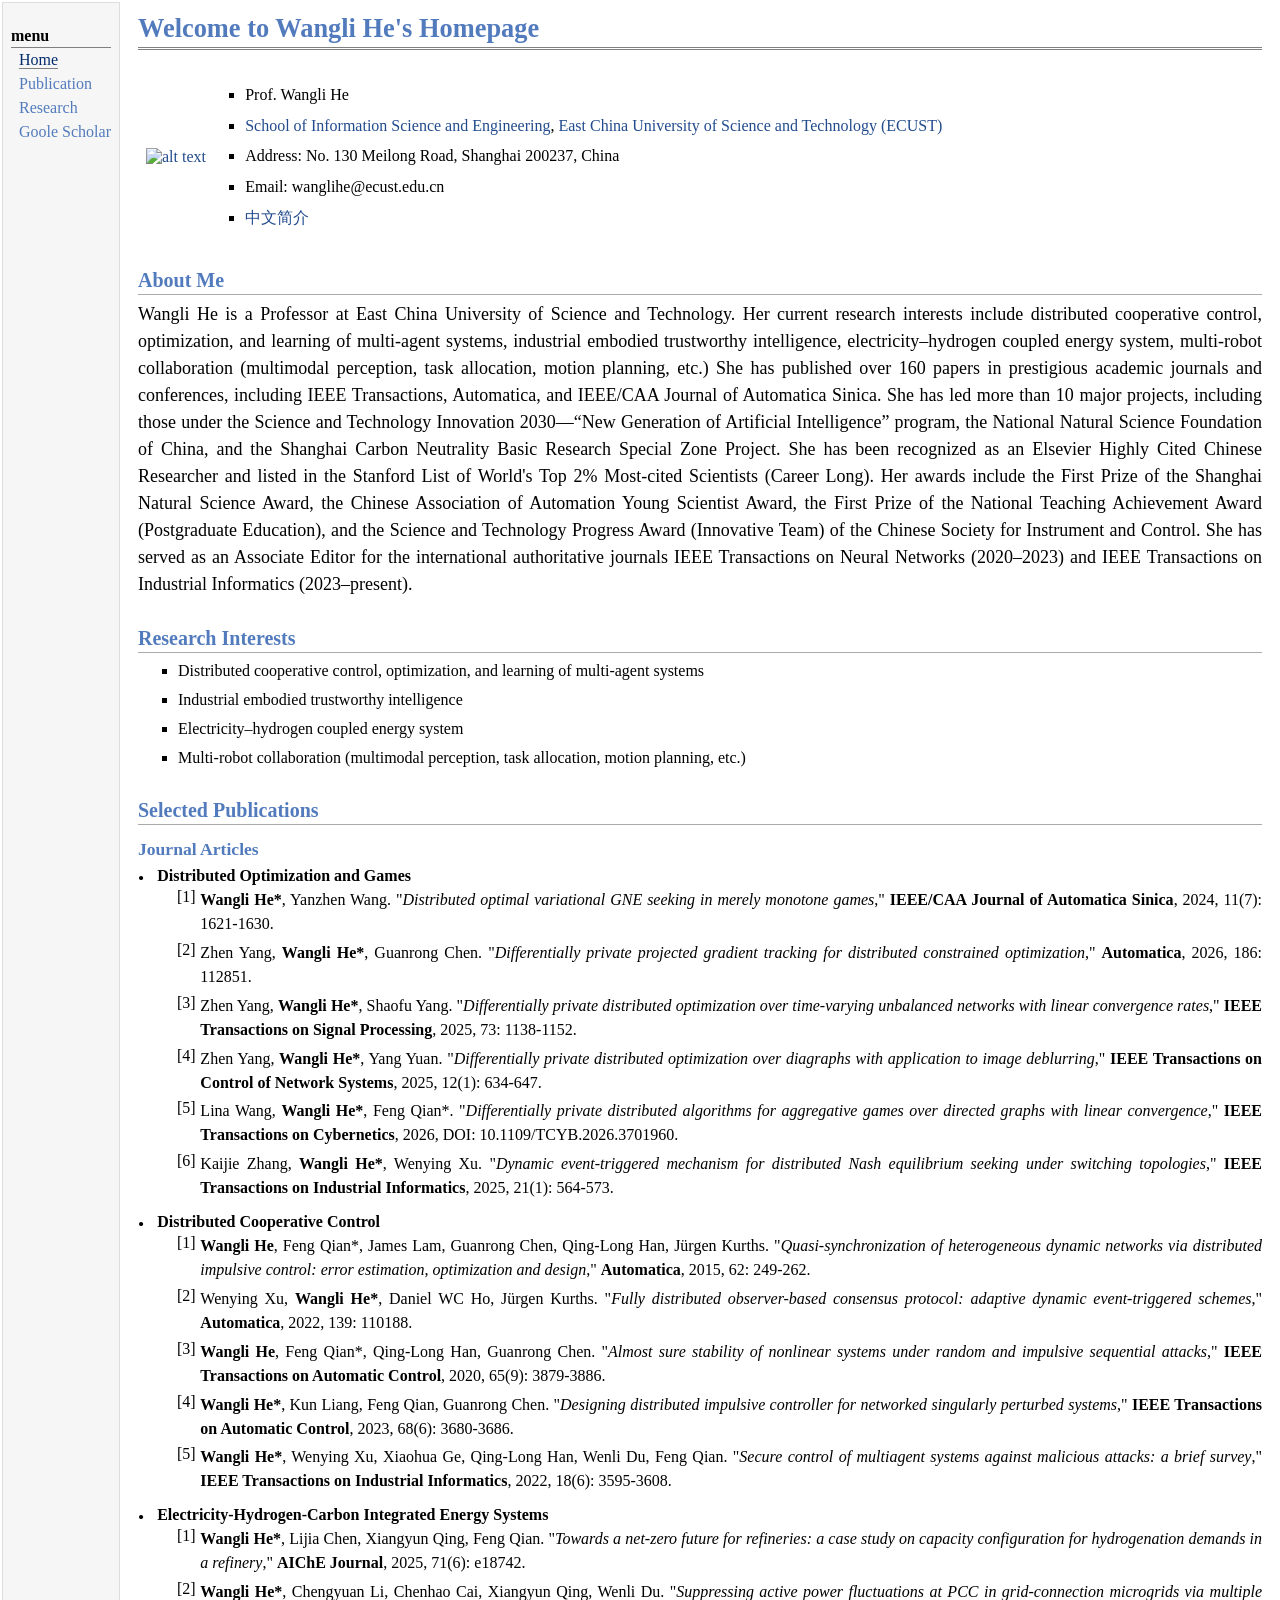
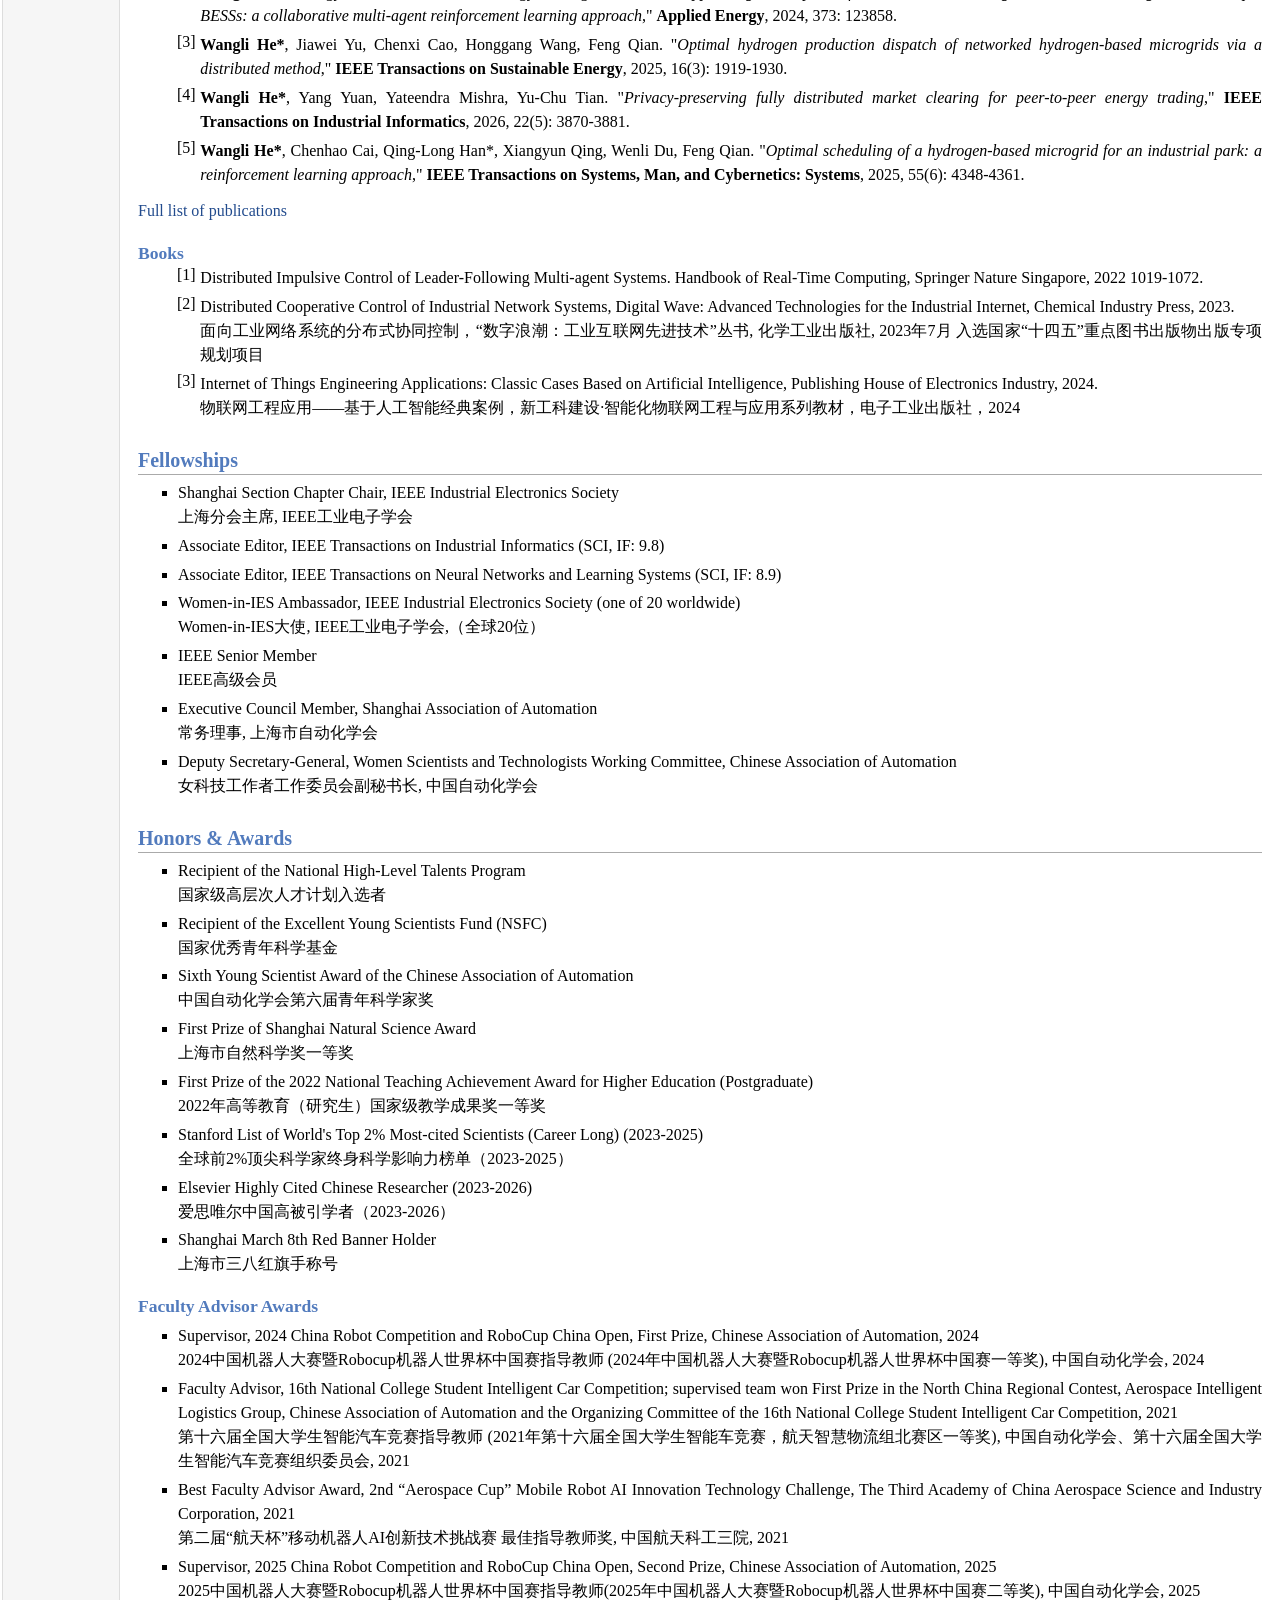
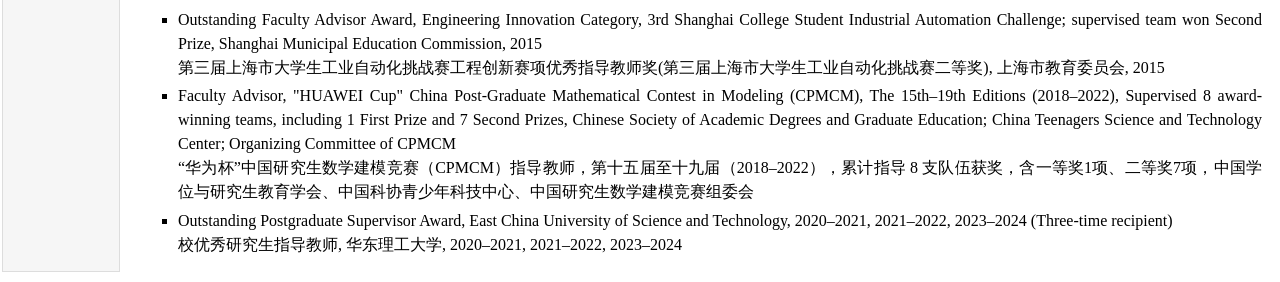
==== index.html @ 3a031b2a "针对格式排版修改" ====
<!DOCTYPE html PUBLIC "-//W3C//DTD XHTML 1.1//EN"
  "http://www.w3.org/TR/xhtml11/DTD/xhtml11.dtd">
<html xmlns="http://www.w3.org/1999/xhtml" xml:lang="en">
<head>
<meta name="generator" content="jemdoc, see http://jemdoc.jaboc.net/" />
<meta http-equiv="Content-Type" content="text/html;charset=utf-8" />
<link rel="stylesheet" href="jemdoc.css" type="text/css" />
<title>Wangli He </title>
<style>
/* 照片右侧信息列表，带方形bullet，与Research Interests一致 */
.profile-list {
  list-style: square;
  padding-left: 1.2em;
  margin: 0.5em 0;
}
.profile-list > li {
  margin-bottom: 0.5em;
  line-height: 1.4;
}

/* h4子标题作为li模块，与h3对齐，带bullet dot */
.pub-section {
  list-style: none;
  padding-left: 0;
  margin-left: 0;
}
.pub-section > li {
  margin-bottom: 10px;
  padding-left: 1.2em;
  position: relative;
}
.pub-section > li::before {
  content: "\2022";  /* bullet • */
  position: absolute;
  left: 0;
  top: 0.15em;
  font-size: 1.1em;
  line-height: 1;
}
.pub-section > li > h4 {
  margin: 0 0 0.5em 0;
  padding: 0;
  display: block;
}

/* 文献序号 [1] 格式（统一用于Journal和Books） */
.ref-list,
.ref-list-books {
  list-style: none;
  padding-left: 2.5em;
}
.ref-list {
  counter-reset: ref-counter;
}
.ref-list-books {
  counter-reset: ref-counter-books;
}
.ref-list > li,
.ref-list-books > li {
  position: relative;
  padding-left: 0.2em;
}
.ref-list > li {
  counter-increment: ref-counter;
}
.ref-list-books > li {
  counter-increment: ref-counter-books;
}
.ref-list > li::before,
.ref-list-books > li::before {
  content: "[" counter(ref-counter) "]";
  position: absolute;
  left: -2.5em;
  width: 2.4em;
  text-align: right;
  font-weight: normal;
}
/* Books的counter单独设置 */
.ref-list-books > li::before {
  content: "[" counter(ref-counter-books) "]";
}
/* Books外层li去掉bullet dot */
.pub-section > li.no-dot::before {
  content: none;
}

/* Home page body text only; shared styles on other pages remain unchanged. */
#layout-content p {
  line-height: 1.5;
}

.about-me {
  font-size: calc(1em + 2px);
}


</style>
</head>
<body>
<table summary="Table for page layout." id="tlayout">
<tr valign="top">
<td id="layout-menu">
<div class="menu-category">menu</div>
<div class="menu-item"><a href="index.html" class="current">Home</a></div>
<div class="menu-item"><a href="publication.html">Publication</a></div>
<div class="menu-item"><a href="research.html">Research</a></div>
<div class="menu-item"><a href="https://scholar.google.com/citations?user=eiy6yCgAAAAJ&hl=zh-CN">Goole Scholar</a></div>

</td>
<td id="layout-content">
<div id="toptitle">
<h1>Welcome to Wangli He's Homepage </h1>
</div>
<table class="imgtable"><tr><td>
<a ><img src="He.jpg" alt="alt text" width="118px" height="170px" /></a>&nbsp;</td>

<td align="left"><ul class="profile-list">
<li>Prof. Wangli He</li>
<li><a href="https://cise.ecust.edu.cn/">School of Information Science and Engineering</a>, <a href="https://www.ecust.edu.cn/main.htm">East China University of Science and Technology (ECUST)</a></li>
<li>Address: No. 130 Meilong Road, Shanghai 200237, China</li>
<li>Email: wanglihe@ecust.edu.cn</li>
<li><p><a href="https://cise.ecust.edu.cn/2021/0315/c12977a123858/page.htm">中文简介</a></p>
</li>

</ul>
</td></tr></table>



<h2>About Me</h2>
<p class="about-me">Wangli He is a Professor at East China University of Science and Technology. Her current research interests include distributed cooperative control, optimization, and learning of multi-agent systems, industrial embodied trustworthy intelligence, electricity–hydrogen coupled energy system, multi-robot collaboration (multimodal perception, task allocation, motion planning, etc.) She has published over 160 papers in prestigious academic journals and conferences, including IEEE Transactions, Automatica, and IEEE/CAA Journal of Automatica Sinica. She has led more than 10 major projects, including those under the Science and Technology Innovation 2030—“New Generation of Artificial Intelligence” program, the National Natural Science Foundation of China, and the Shanghai Carbon Neutrality Basic Research Special Zone Project. She has been recognized as an Elsevier Highly Cited Chinese Researcher and listed in the Stanford List of World's Top 2% Most-cited Scientists (Career Long). Her awards include the First Prize of the Shanghai Natural Science Award, the Chinese Association of Automation Young Scientist Award, the First Prize of the National Teaching Achievement Award (Postgraduate Education), and the Science and Technology Progress Award (Innovative Team) of the Chinese Society for Instrument and Control. She has served as an Associate Editor for the international authoritative journals IEEE Transactions on Neural Networks (2020–2023) and IEEE Transactions on Industrial Informatics (2023–present).</p>



<h2>Research Interests</h2>
<ul>

<li><p>Distributed cooperative control, optimization, and learning of multi-agent systems</p>
</li>

<li><p>Industrial embodied trustworthy intelligence</p>
</li>

<li><p>Electricity–hydrogen coupled energy system</p>
</li>

<li><p>Multi-robot collaboration (multimodal perception, task allocation, motion planning, etc.)</p>
</li>



</ul>


<h2>Selected Publications</h2>

<h3>Journal Articles</h3>

<ul class="pub-section">

<li>
<h4>Distributed Optimization and Games</h4>
<ol class="ref-list">

<li><p><b>Wangli He*</b>, Yanzhen Wang. "<i>Distributed optimal variational GNE seeking in merely monotone games</i>," <b>IEEE/CAA Journal of Automatica Sinica</b>, 2024, 11(7): 1621-1630.<br/></p>
</li>

<li><p>Zhen Yang, <b>Wangli He*</b>, Guanrong Chen. "<i>Differentially private projected gradient tracking for distributed constrained optimization</i>," <b>Automatica</b>, 2026, 186: 112851.<br/></p>
</li>

<li><p>Zhen Yang, <b>Wangli He*</b>, Shaofu Yang. "<i>Differentially private distributed optimization over time-varying unbalanced networks with linear convergence rates</i>," <b>IEEE Transactions on Signal Processing</b>, 2025, 73: 1138-1152.<br/></p>
</li>

<li><p>Zhen Yang, <b>Wangli He*</b>, Yang Yuan. "<i>Differentially private distributed optimization over diagraphs with application to image deblurring</i>," <b>IEEE Transactions on Control of Network Systems</b>, 2025, 12(1): 634-647.<br/></p>
</li>

<li><p>Lina Wang, <b>Wangli He*</b>, Feng Qian*. "<i>Differentially private distributed algorithms for aggregative games over directed graphs with linear convergence</i>," <b>IEEE Transactions on Cybernetics</b>, 2026, DOI: 10.1109/TCYB.2026.3701960.<br/></p>
</li>

<li><p>Kaijie Zhang, <b>Wangli He*</b>, Wenying Xu. "<i>Dynamic event-triggered mechanism for distributed Nash equilibrium seeking under switching topologies</i>," <b>IEEE Transactions on Industrial Informatics</b>, 2025, 21(1): 564-573.<br/></p>
</li>

</ol>
</li>

<li>
<h4>Distributed Cooperative Control</h4>
<ol class="ref-list">

<li><p><b>Wangli He</b>, Feng Qian*, James Lam, Guanrong Chen, Qing-Long Han, Jürgen Kurths. "<i>Quasi-synchronization of heterogeneous dynamic networks via distributed impulsive control: error estimation, optimization and design</i>," <b>Automatica</b>, 2015, 62: 249-262.<br/></p>
</li>

<li><p>Wenying Xu, <b>Wangli He*</b>, Daniel WC Ho, Jürgen Kurths. "<i>Fully distributed observer-based consensus protocol: adaptive dynamic event-triggered schemes</i>," <b>Automatica</b>, 2022, 139: 110188.<br/></p>
</li>

<li><p><b>Wangli He</b>, Feng Qian*, Qing-Long Han, Guanrong Chen. "<i>Almost sure stability of nonlinear systems under random and impulsive sequential attacks</i>," <b>IEEE Transactions on Automatic Control</b>, 2020, 65(9): 3879-3886.<br/></p>
</li>

<li><p><b>Wangli He*</b>, Kun Liang, Feng Qian, Guanrong Chen. "<i>Designing distributed impulsive controller for networked singularly perturbed systems</i>," <b>IEEE Transactions on Automatic Control</b>, 2023, 68(6): 3680-3686.<br/></p>
</li>

<li><p><b>Wangli He*</b>, Wenying Xu, Xiaohua Ge, Qing-Long Han, Wenli Du, Feng Qian. "<i>Secure control of multiagent systems against malicious attacks: a brief survey</i>," <b>IEEE Transactions on Industrial Informatics</b>, 2022, 18(6): 3595-3608.<br/></p>
</li>

</ol>
</li>

<li>
<h4>Electricity-Hydrogen-Carbon Integrated Energy Systems</h4>
<ol class="ref-list">

<li><p><b>Wangli He*</b>, Lijia Chen, Xiangyun Qing, Feng Qian. "<i>Towards a net-zero future for refineries: a case study on capacity configuration for hydrogenation demands in a refinery</i>," <b>AIChE Journal</b>, 2025, 71(6): e18742.<br/></p>
</li>

<li><p><b>Wangli He*</b>, Chengyuan Li, Chenhao Cai, Xiangyun Qing, Wenli Du. "<i>Suppressing active power fluctuations at PCC in grid-connection microgrids via multiple BESSs: a collaborative multi-agent reinforcement learning approach</i>," <b>Applied Energy</b>, 2024, 373: 123858.<br/></p>
</li>

<li><p><b>Wangli He*</b>, Jiawei Yu, Chenxi Cao, Honggang Wang, Feng Qian. "<i>Optimal hydrogen production dispatch of networked hydrogen-based microgrids via a distributed method</i>," <b>IEEE Transactions on Sustainable Energy</b>, 2025, 16(3): 1919-1930.<br/></p>
</li>

<li><p><b>Wangli He*</b>, Yang Yuan, Yateendra Mishra, Yu-Chu Tian. "<i>Privacy-preserving fully distributed market clearing for peer-to-peer energy trading</i>," <b>IEEE Transactions on Industrial Informatics</b>, 2026, 22(5): 3870-3881.<br/></p>
</li>

<li><p><b>Wangli He*</b>, Chenhao Cai, Qing-Long Han*, Xiangyun Qing, Wenli Du, Feng Qian. "<i>Optimal scheduling of a hydrogen-based microgrid for an industrial park: a reinforcement learning approach</i>," <b>IEEE Transactions on Systems, Man, and Cybernetics: Systems</b>, 2025, 55(6): 4348-4361.<br/></p>
</li>


</ol>
</li>

</ul>
<p><a href="publication.html">Full list of publications</a>
</p>
<h3>Books</h3>

<ul class="pub-section">
<li class="no-dot">
<ol class="ref-list-books">
<li><p>Distributed Impulsive Control of Leader-Following Multi-agent Systems. Handbook of Real-Time Computing, Springer Nature Singapore, 2022 1019-1072.</p>
</li>

<li><p>Distributed Cooperative Control of Industrial Network Systems, Digital Wave: Advanced Technologies for the Industrial Internet, Chemical Industry Press, 2023.<br/>
面向工业网络系统的分布式协同控制，“数字浪潮：工业互联网先进技术”丛书, 化学工业出版社, 2023年7月 入选国家“十四五”重点图书出版物出版专项规划项目</p>
</li>

<li><p>Internet of Things Engineering Applications: Classic Cases Based on Artificial Intelligence, Publishing House of Electronics Industry, 2024.<br/>
物联网工程应用——基于人工智能经典案例，新工科建设·智能化物联网工程与应用系列教材，电子工业出版社，2024</p>
</li>

</ol>
</li>
</ul>

<h2>Fellowships</h2>
<ul>
<li>
<p>Shanghai Section Chapter Chair, IEEE Industrial Electronics Society<br/>
上海分会主席, IEEE工业电子学会</p>
</li>

<li>
<p>Associate Editor, IEEE Transactions on Industrial Informatics (SCI, IF: 9.8)</p>
</li>

<li><p>Associate Editor, IEEE Transactions on Neural Networks and Learning Systems (SCI, IF: 8.9)</p>
</li>

<li><p>Women-in-IES Ambassador, IEEE Industrial Electronics Society (one of 20 worldwide)<br/>
Women-in-IES大使, IEEE工业电子学会,（全球20位）</p>
</li>

<li>
<p>IEEE Senior Member<br/>
IEEE高级会员</p>
</li>

<li><p>Executive Council Member, Shanghai Association of Automation<br/>
常务理事, 上海市自动化学会</p>
</li>

<li><p>Deputy Secretary-General, Women Scientists and Technologists Working Committee, Chinese Association of Automation<br/>
女科技工作者工作委员会副秘书长, 中国自动化学会</p>
</li>

</ul>

<h2> Honors & Awards </h2>

<ul>

<li><p>Recipient of the National High-Level Talents Program<br/>
国家级高层次人才计划入选者</p>
</li>

<li><p>Recipient of the Excellent Young Scientists Fund (NSFC)<br/>
国家优秀青年科学基金</p>
</li>

<li><p>Sixth Young Scientist Award of the Chinese Association of Automation<br/>
中国自动化学会第六届青年科学家奖</p>
</li>

<li><p>First Prize of Shanghai Natural Science Award<br/>
上海市自然科学奖一等奖</p>
</li>

<li><p>First Prize of the 2022 National Teaching Achievement Award for Higher Education (Postgraduate)<br/>
2022年高等教育（研究生）国家级教学成果奖一等奖</p>
</li>

<li><p>Stanford List of World's Top 2% Most-cited Scientists (Career Long) (2023-2025)<br/>
全球前2%顶尖科学家终身科学影响力榜单（2023-2025）</p>
</li>

<li><p>Elsevier Highly Cited Chinese Researcher (2023-2026)<br/>
爱思唯尔中国高被引学者（2023-2026）</p>
</li>

<li><p>Shanghai March 8th Red Banner Holder<br/>
上海市三八红旗手称号</p>
</li>

</ul>

<h3>Faculty Advisor Awards</h3>

<ul>
<li>
<p>Supervisor, 2024 China Robot Competition and RoboCup China Open, First Prize, Chinese Association of Automation, 2024<br/>
2024中国机器人大赛暨Robocup机器人世界杯中国赛指导教师 (2024年中国机器人大赛暨Robocup机器人世界杯中国赛一等奖), 中国自动化学会, 2024</p>
</li>

<li>
<p>Faculty Advisor, 16th National College Student Intelligent Car Competition; supervised team won First Prize in the North China Regional Contest, Aerospace Intelligent Logistics Group, Chinese Association of Automation and the Organizing Committee of the 16th National College Student Intelligent Car Competition, 2021<br/>
第十六届全国大学生智能汽车竞赛指导教师 (2021年第十六届全国大学生智能车竞赛，航天智慧物流组北赛区一等奖), 中国自动化学会、第十六届全国大学生智能汽车竞赛组织委员会, 2021</p>
</li>

<li>
<p>Best Faculty Advisor Award, 2nd “Aerospace Cup” Mobile Robot AI Innovation Technology Challenge, The Third Academy of China Aerospace Science and Industry Corporation, 2021<br/>
第二届“航天杯”移动机器人AI创新技术挑战赛 最佳指导教师奖, 中国航天科工三院, 2021</p>
</li>

<li>
<p>Supervisor, 2025 China Robot Competition and RoboCup China Open, Second Prize, Chinese Association of Automation, 2025<br/>
2025中国机器人大赛暨Robocup机器人世界杯中国赛指导教师(2025年中国机器人大赛暨Robocup机器人世界杯中国赛二等奖), 中国自动化学会, 2025</p>
</li>

<li>
<p>Outstanding Faculty Advisor Award, Engineering Innovation Category, 3rd Shanghai College Student Industrial Automation Challenge; supervised team won Second Prize, Shanghai Municipal Education Commission, 2015<br/>
第三届上海市大学生工业自动化挑战赛工程创新赛项优秀指导教师奖(第三届上海市大学生工业自动化挑战赛二等奖), 上海市教育委员会, 2015</p>
</li>

<li>
<p>Faculty Advisor, "HUAWEI Cup" China Post-Graduate Mathematical Contest in Modeling (CPMCM), The 15th–19th Editions (2018–2022), Supervised 8 award-winning teams, including 1 First Prize and 7 Second Prizes, Chinese Society of Academic Degrees and Graduate Education; China Teenagers Science and Technology Center; Organizing Committee of CPMCM<br/>
“华为杯”中国研究生数学建模竞赛（CPMCM）指导教师，第十五届至十九届（2018–2022），累计指导 8 支队伍获奖，含一等奖1项、二等奖7项，中国学位与研究生教育学会、中国科协青少年科技中心、中国研究生数学建模竞赛组委会</p>
</li>

<li>
<p>Outstanding Postgraduate Supervisor Award, East China University of Science and Technology, 2020–2021, 2021–2022, 2023–2024 (Three-time recipient)<br/>
校优秀研究生指导教师, 华东理工大学, 2020–2021, 2021–2022, 2023–2024</p>
</li>

</ul>




</td>
</tr>
</table>
</body>
</html>
---- jemdoc.css ----
/* Default css file for jemdoc. */

table#tlayout {
    border: none;
    border-collapse: separate;
    background: white;
}

body {
	background: white;
	font-family: Georgia, serif;
	padding-bottom: 8px;
	margin: 0;
}

#layout-menu {
	background: #f6f6f6;
	border: 1px solid #dddddd;
	padding-top: 0.5em;
	padding-left: 8px;
	padding-right: 8px;
	font-size: 1.0em;
	width: auto;
	white-space: nowrap;
    text-align: left;
    vertical-align: top;
}

#layout-menu td {
	background: #f4f4f4;
    vertical-align: top;
}

#layout-content {
	padding-top: 0.0em;
	padding-left: 1.0em;
	padding-right: 1.0em;
    border: none;
    background: white;
    text-align: left;
    vertical-align: top;
}

#layout-menu a {
	line-height: 1.5em;
	margin-left: 0.5em;
}

tt {
    background: #ffffdd;
}

pre, tt {
	font-size: 90%;
	font-family: monaco, monospace;
}

a, a > tt {
	color: #224b8d;
	text-decoration: none;
}

a:hover {
	border-bottom: 1px gray dotted;
}

#layout-menu a.current:link, #layout-menu a.current:visited {
	color: #022b6d;
	border-bottom: 1px gray solid;
}
#layout-menu a:link, #layout-menu a:visited, #layout-menu a:hover {
	color: #527bbd;
	text-decoration: none;
}
#layout-menu a:hover {
	text-decoration: none;
}

div.menu-category {
	border-bottom: 1px solid gray;
	margin-top: 0.8em;
	padding-top: 0.2em;
	padding-bottom: 0.1em;
	font-weight: bold;
}

div.menu-item {
	padding-left: 16px;
	text-indent: -16px;
}

div#toptitle {
	padding-bottom: 0.2em;
	margin-bottom: 1.5em;
	border-bottom: 3px double gray;
}

/* Reduce space if we begin the page with a title. */
div#toptitle + h2, div#toptitle + h3 {
	margin-top: -0.7em;
}

div#subtitle {
	margin-top: 0.0em;
	margin-bottom: 0.0em;
	padding-top: 0em;
	padding-bottom: 0.1em;
}

em {
	font-style: italic;
}

strong {
	font-weight: bold;
}


h1, h2, h3 {
	color: #527bbd;
	margin-top: 0.7em;
	margin-bottom: 0.3em;
	padding-bottom: 0.2em;
	line-height: 1.0;
	padding-top: 0.5em;
	border-bottom: 1px solid #aaaaaa;
}

h1 {
	font-size: 165%;
}

h2 {
	padding-top: 0.8em;
	font-size: 125%;
}

h2 + h3 {
    padding-top: 0.2em;
}

h3 {
	font-size: 110%;
	border-bottom: none;
}

p {
	margin-top: 0.0em;
	margin-bottom: 0.8em;
	padding: 0;
	line-height: 1.3;
	text-align: justify;
}

pre {
	padding: 0;
	margin: 0;
}

div#footer {
	font-size: small;
	border-top: 1px solid #c0c0c0;
	padding-top: 0.1em;
	margin-top: 4.0em;
	color: #c0c0c0;
}

div#footer a {
	color: #80a0b0;
}

div#footer-text {
	float: left;
	padding-bottom: 8px;
}

ul, ol, dl {
	margin-top: 0.2em;
	padding-top: 0;
	margin-bottom: 0.8em;
}

dt {
	margin-top: 0.5em;
	margin-bottom: 0;
}

dl {
	margin-left: 20px;
}

dd {
	color: #222222;
}

dd > *:first-child {
	margin-top: 0;
}

ul {
	list-style-position: outside;
	list-style-type: square;
}

p + ul, p + ol {
	margin-top: -0.5em;
}

li ul, li ol {
	margin-top: -0.3em;
}

ol {
	list-style-position: outside;
	list-style-type: decimal;
}

li p, dd p {
	margin-bottom: 0.3em;
}


ol ol {
	list-style-type: lower-alpha;
}

ol ol ol {
	list-style-type: lower-roman;
}

p + div.codeblock {
	margin-top: -0.6em;
}

div.codeblock, div.infoblock {
	margin-right: 0%;
	margin-top: 1.2em;
	margin-bottom: 1.3em;
}

div.blocktitle {
	font-weight: bold;
	color: #cd7b62;
	margin-top: 1.2em;
	margin-bottom: 0.1em;
}

div.blockcontent {
	border: 1px solid silver;
	padding: 0.3em 0.5em;
}

div.infoblock > div.blockcontent {
	background: #ffffee;
}

div.blockcontent p + ul, div.blockcontent p + ol {
	margin-top: 0.4em;
}

div.infoblock p {
	margin-bottom: 0em;
}

div.infoblock li p, div.infoblock dd p {
	margin-bottom: 0.5em;
}

div.infoblock p + p {
	margin-top: 0.8em;
}

div.codeblock > div.blockcontent {
	background: #f6f6f6;
}

span.pycommand {
	color: #000070;
}

span.statement {
	color: #008800;
}
span.builtin {
	color: #000088;
}
span.special {
	color: #990000;
}
span.operator {
	color: #880000;
}
span.error {
	color: #aa0000;
}
span.comment, span.comment > *, span.string, span.string > * {
	color: #606060;
}

@media print {
	#layout-menu { display: none; }
}

#fwtitle {
	margin: 2px;
}

#fwtitle #toptitle {
	padding-left: 0.5em;
	margin-bottom: 0.5em;
}

#layout-content h1:first-child, #layout-content h2:first-child, #layout-content h3:first-child {
	margin-top: -0.7em;
}

div#toptitle h1, #layout-content div#toptitle h1 {
	margin-bottom: 0.0em;
	padding-bottom: 0.1em;
	padding-top: 0;
	margin-top: 0.5em;
	border-bottom: none;
}

img.eq {
	padding: 0;
	padding-left: 0.1em;
	padding-right: 0.1em;
	margin: 0;
}

img.eqwl {
	padding-left: 2em;
	padding-top: 0.6em;
	padding-bottom: 0.2em;
	margin: 0;
}

table {
    border: 2px solid black;
    border-collapse: collapse;
}

td {
    padding: 2px;
    padding-left: 0.5em;
    padding-right: 0.5em;
    text-align: center;
    border: 1px solid gray;
}

table + table {
    margin-top: 1em;
}

tr.heading {
    font-weight: bold;
    border-bottom: 2px solid black;
}

img {
    border: none;
}

table.imgtable, table.imgtable td {
    border: none;
    text-align: left;
}
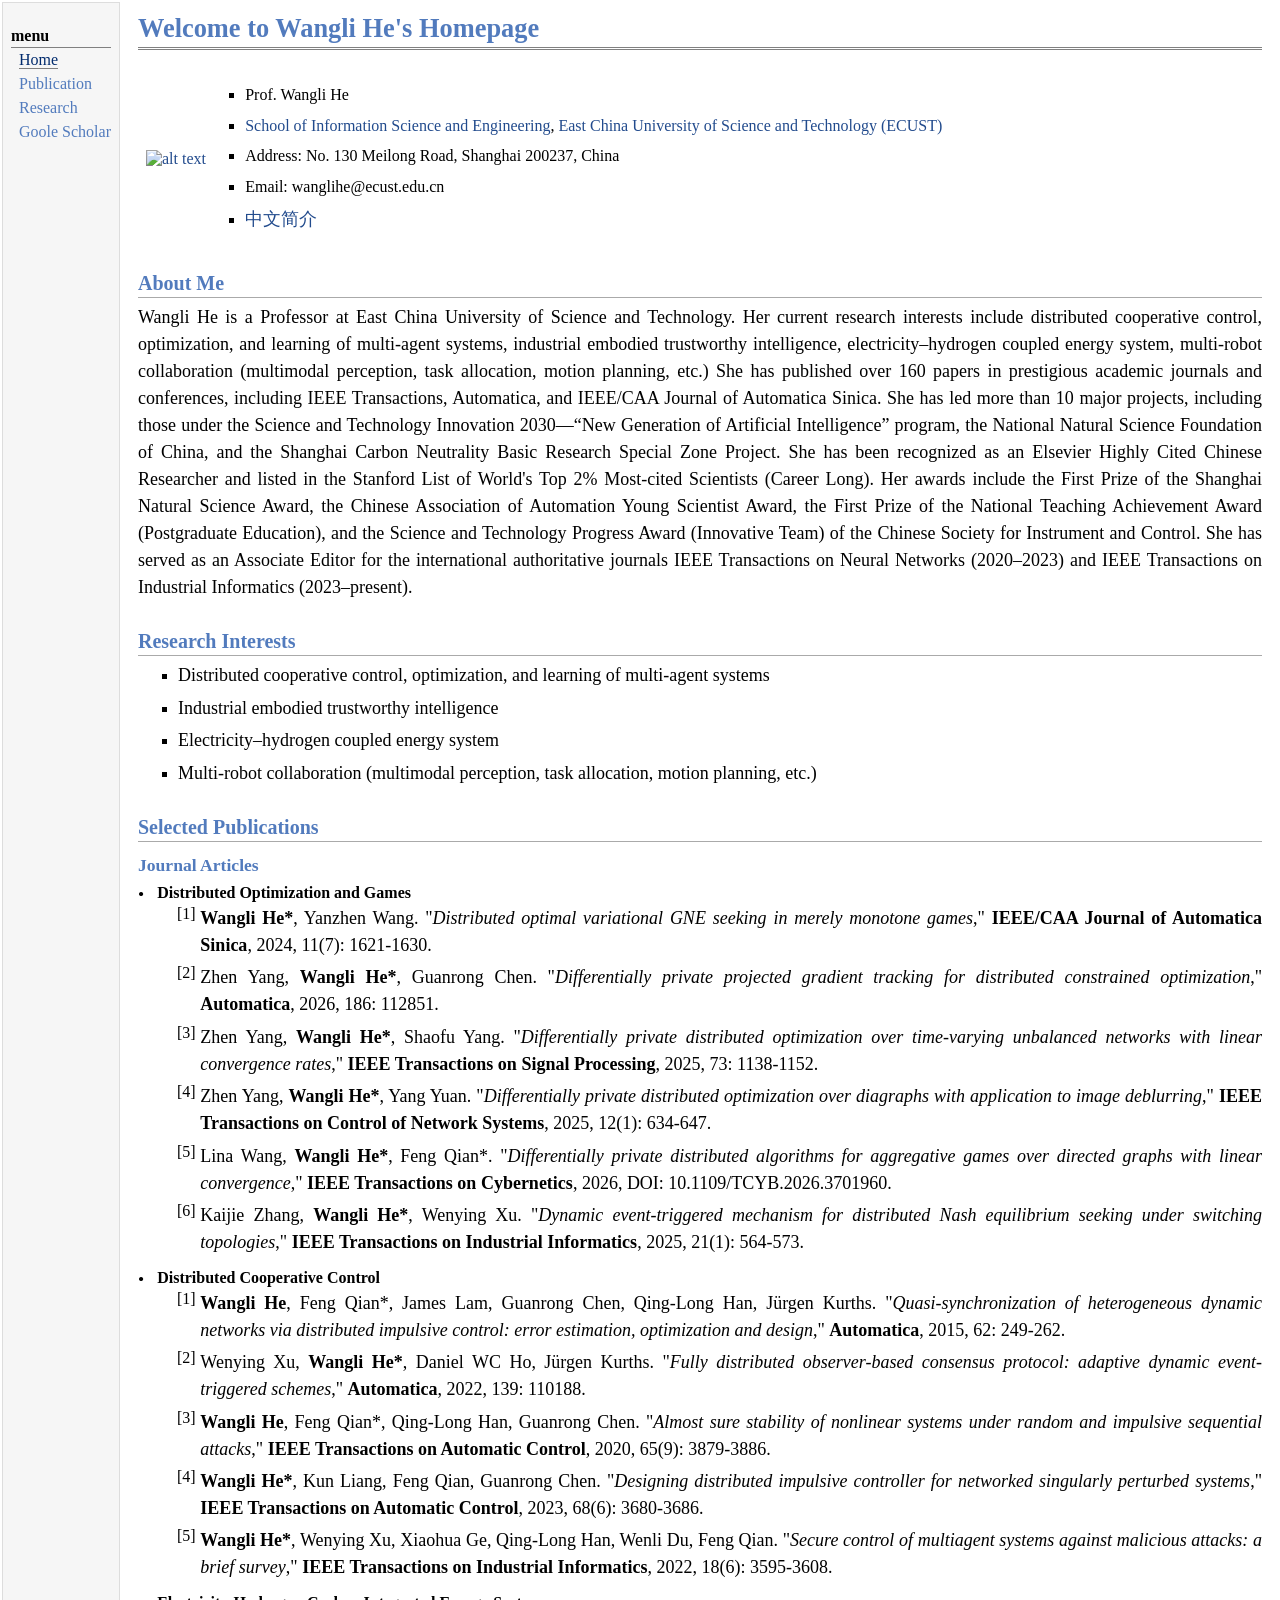
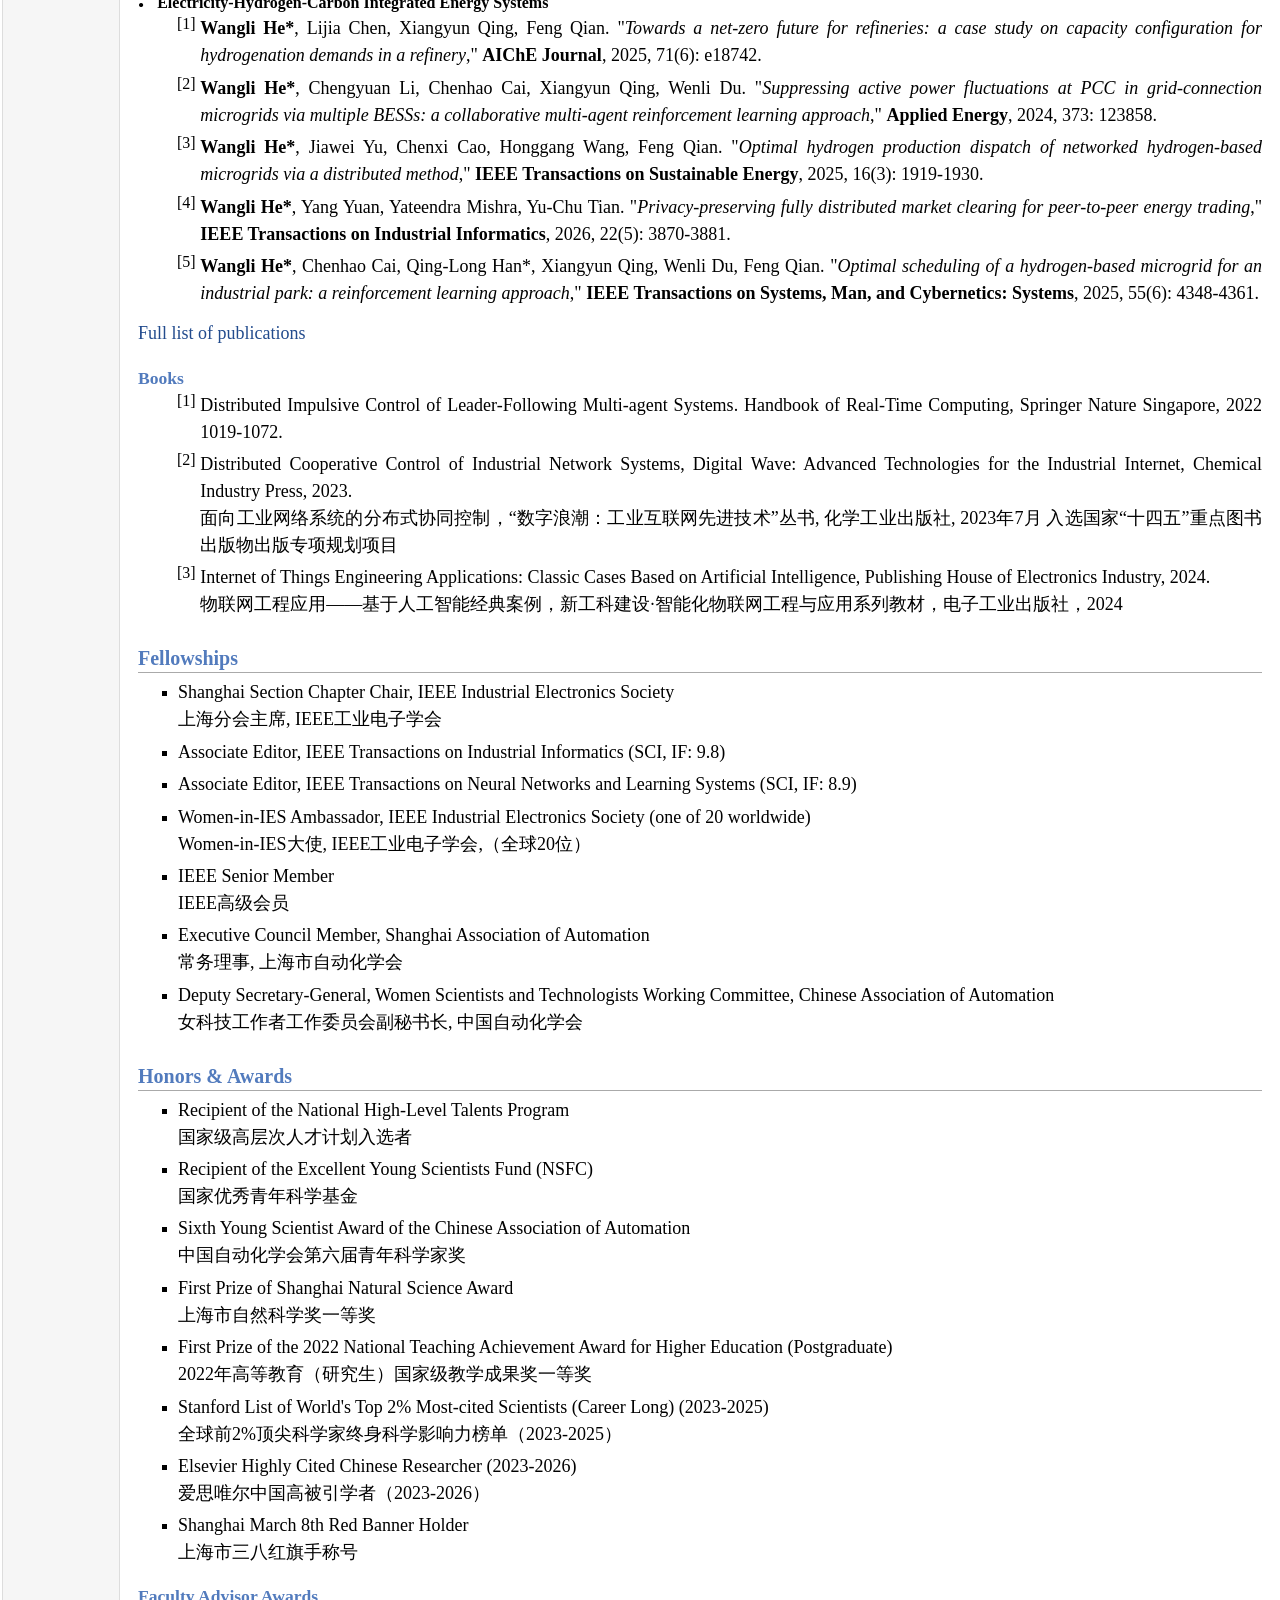
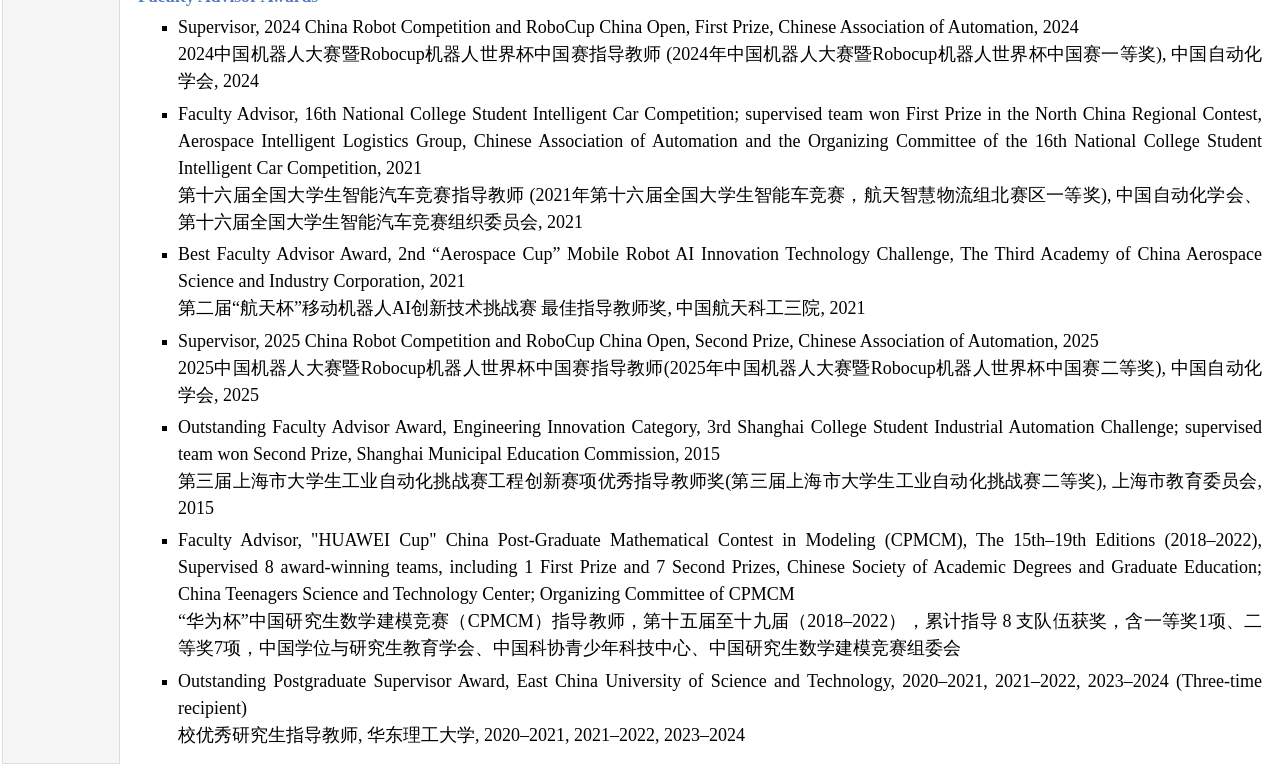
==== commit a94fa3b9: "调整字体" ====
--- a/index.html
+++ b/index.html
@@ -87,6 +87,7 @@
 /* Home page body text only; shared styles on other pages remain unchanged. */
 #layout-content p {
   line-height: 1.5;
+  font-size: calc(1em + 2px);
 }
 
 .about-me {
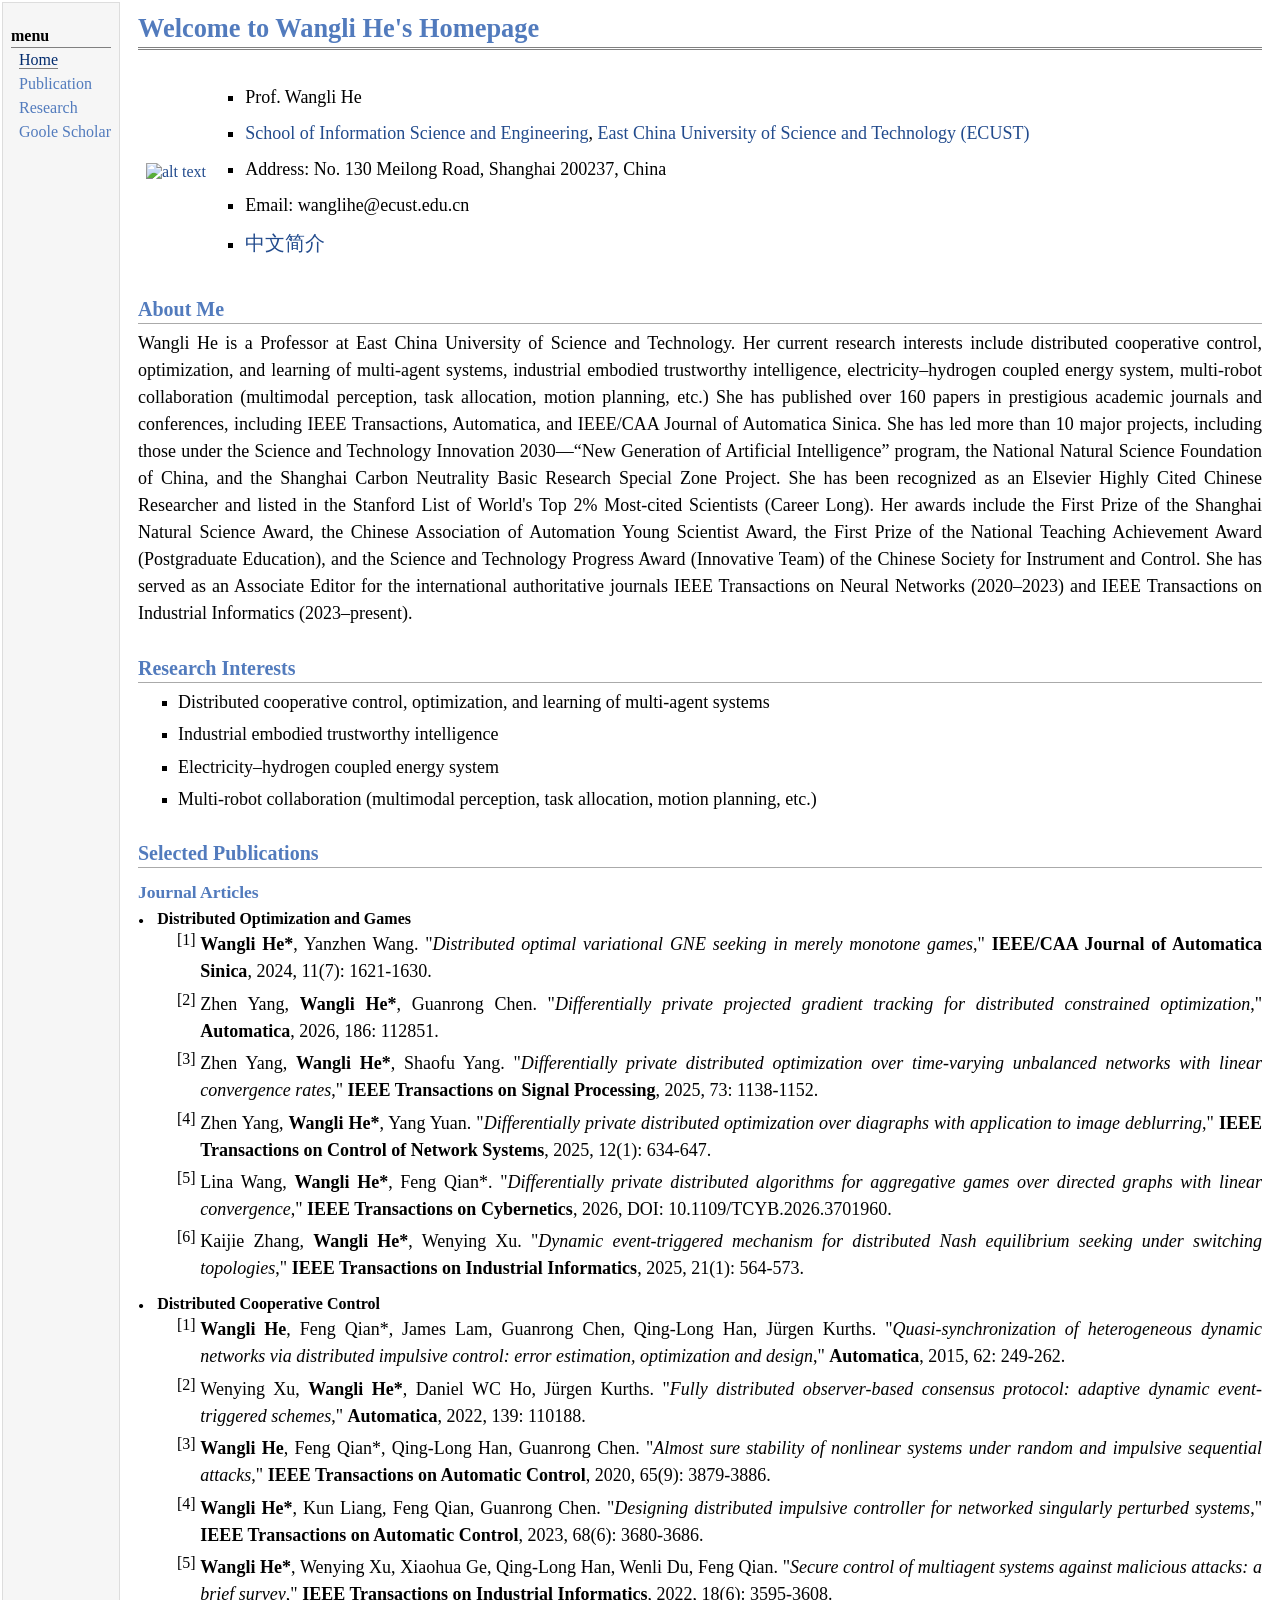
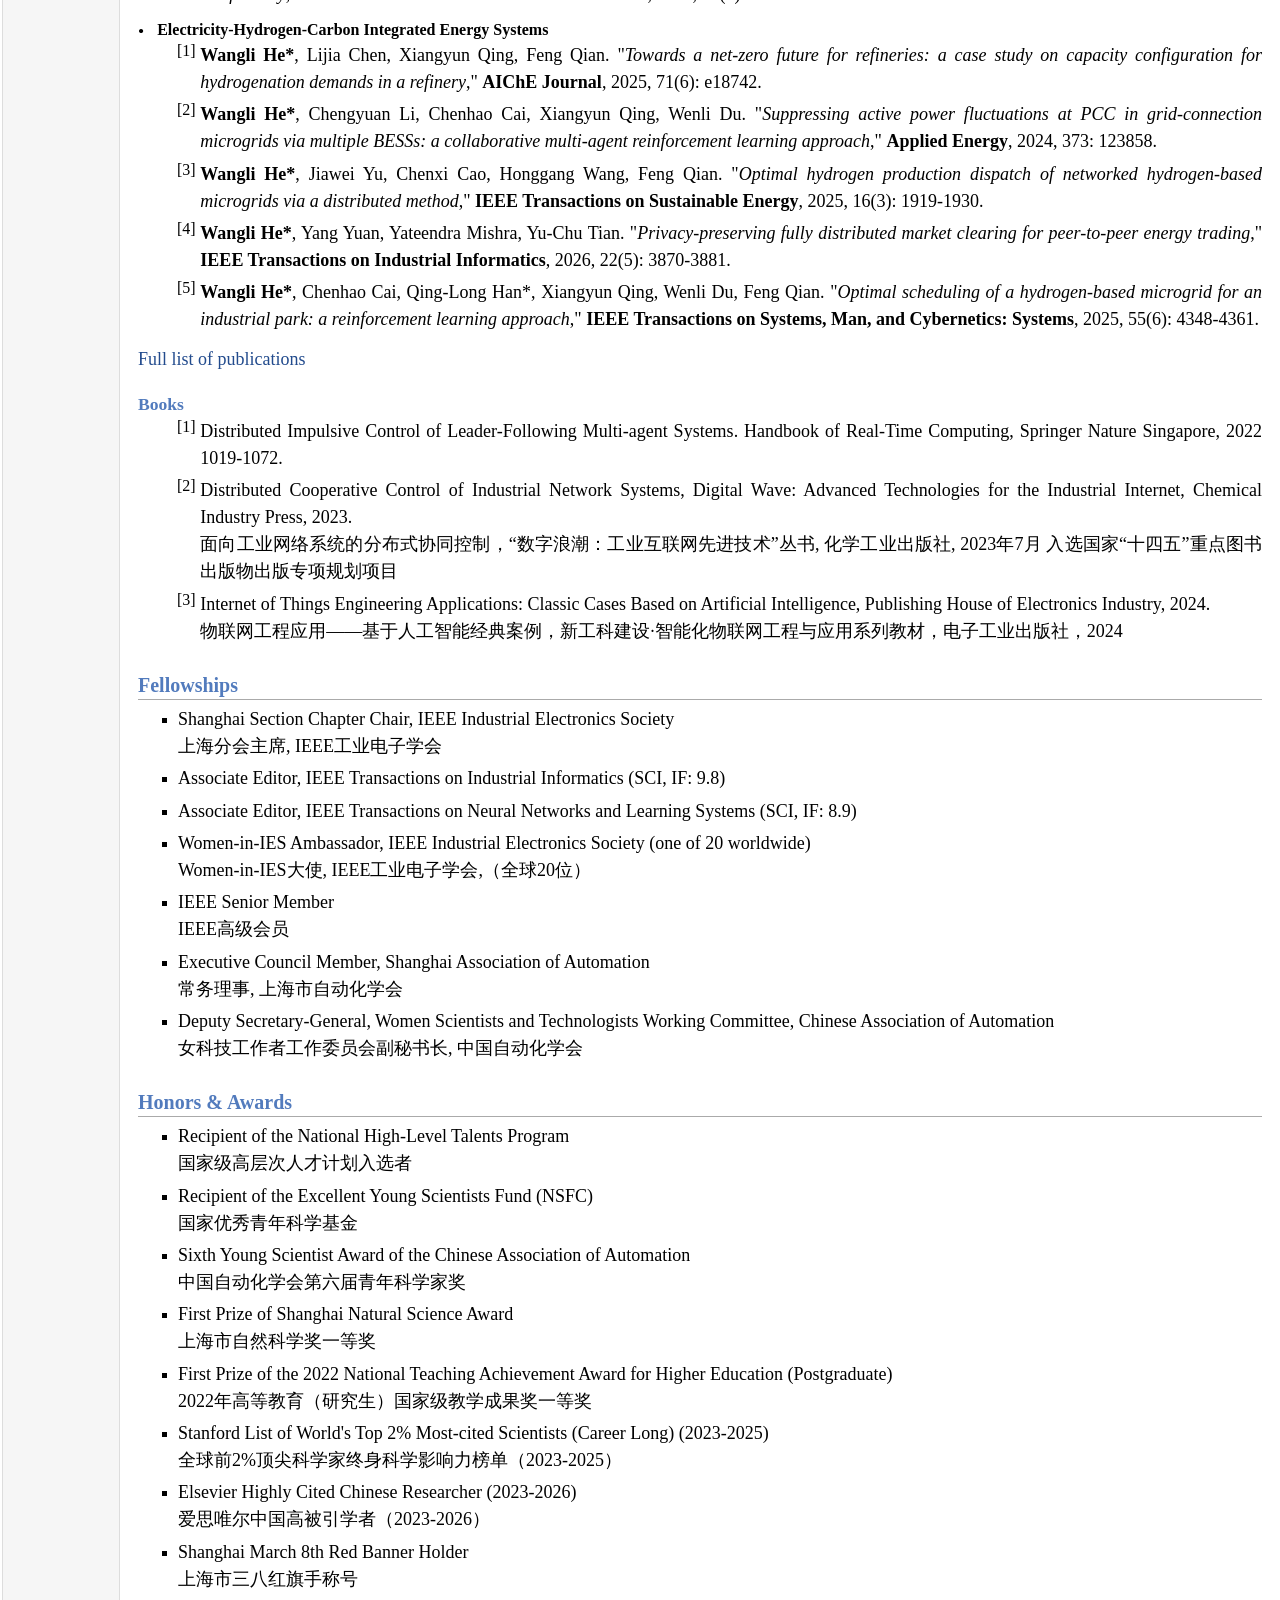
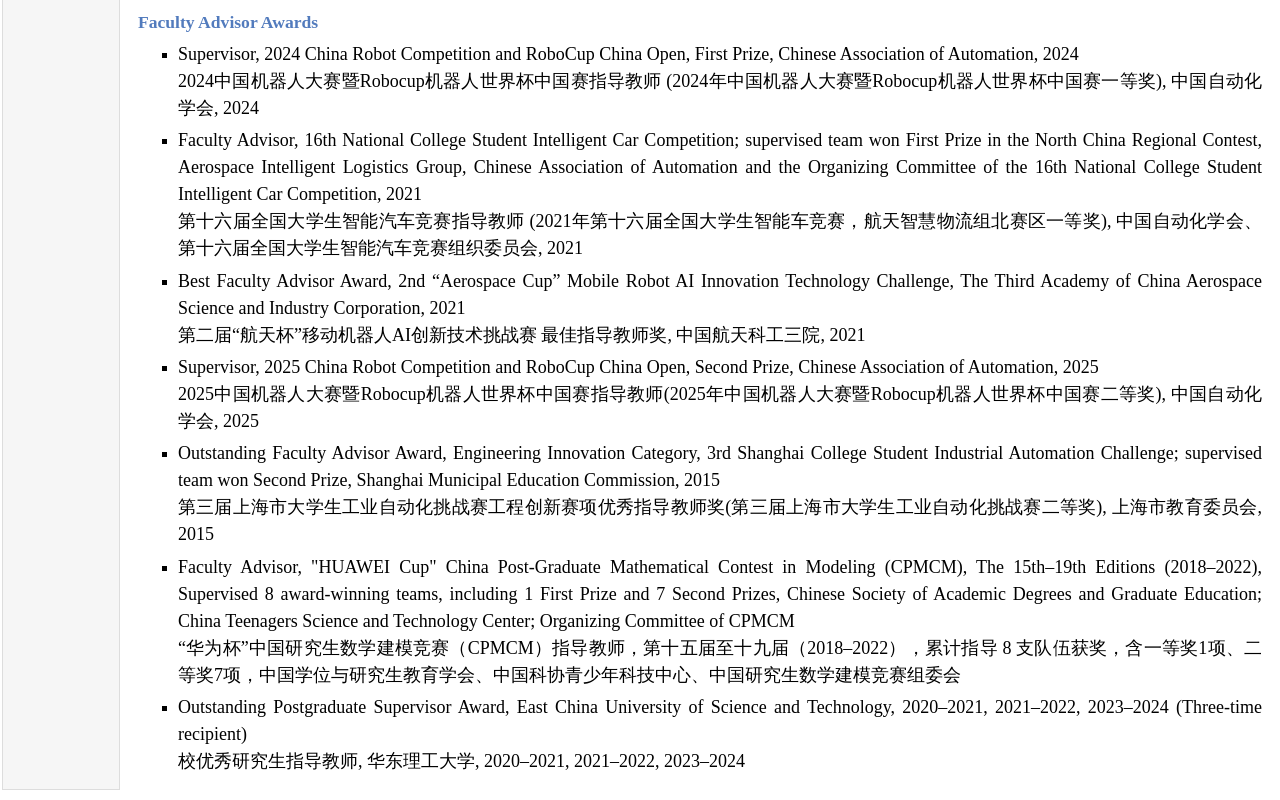
==== commit 95829e0b: "调整字号" ====
--- a/index.html
+++ b/index.html
@@ -15,7 +15,12 @@
 }
 .profile-list > li {
   margin-bottom: 0.5em;
-  line-height: 1.4;
+  font-size: calc(1em + 2px);
+  line-height: 1.5;
+}
+.profile-list > li > p {
+  font-size: inherit;
+  line-height: inherit;
 }
 
 /* h4子标题作为li模块，与h3对齐，带bullet dot */
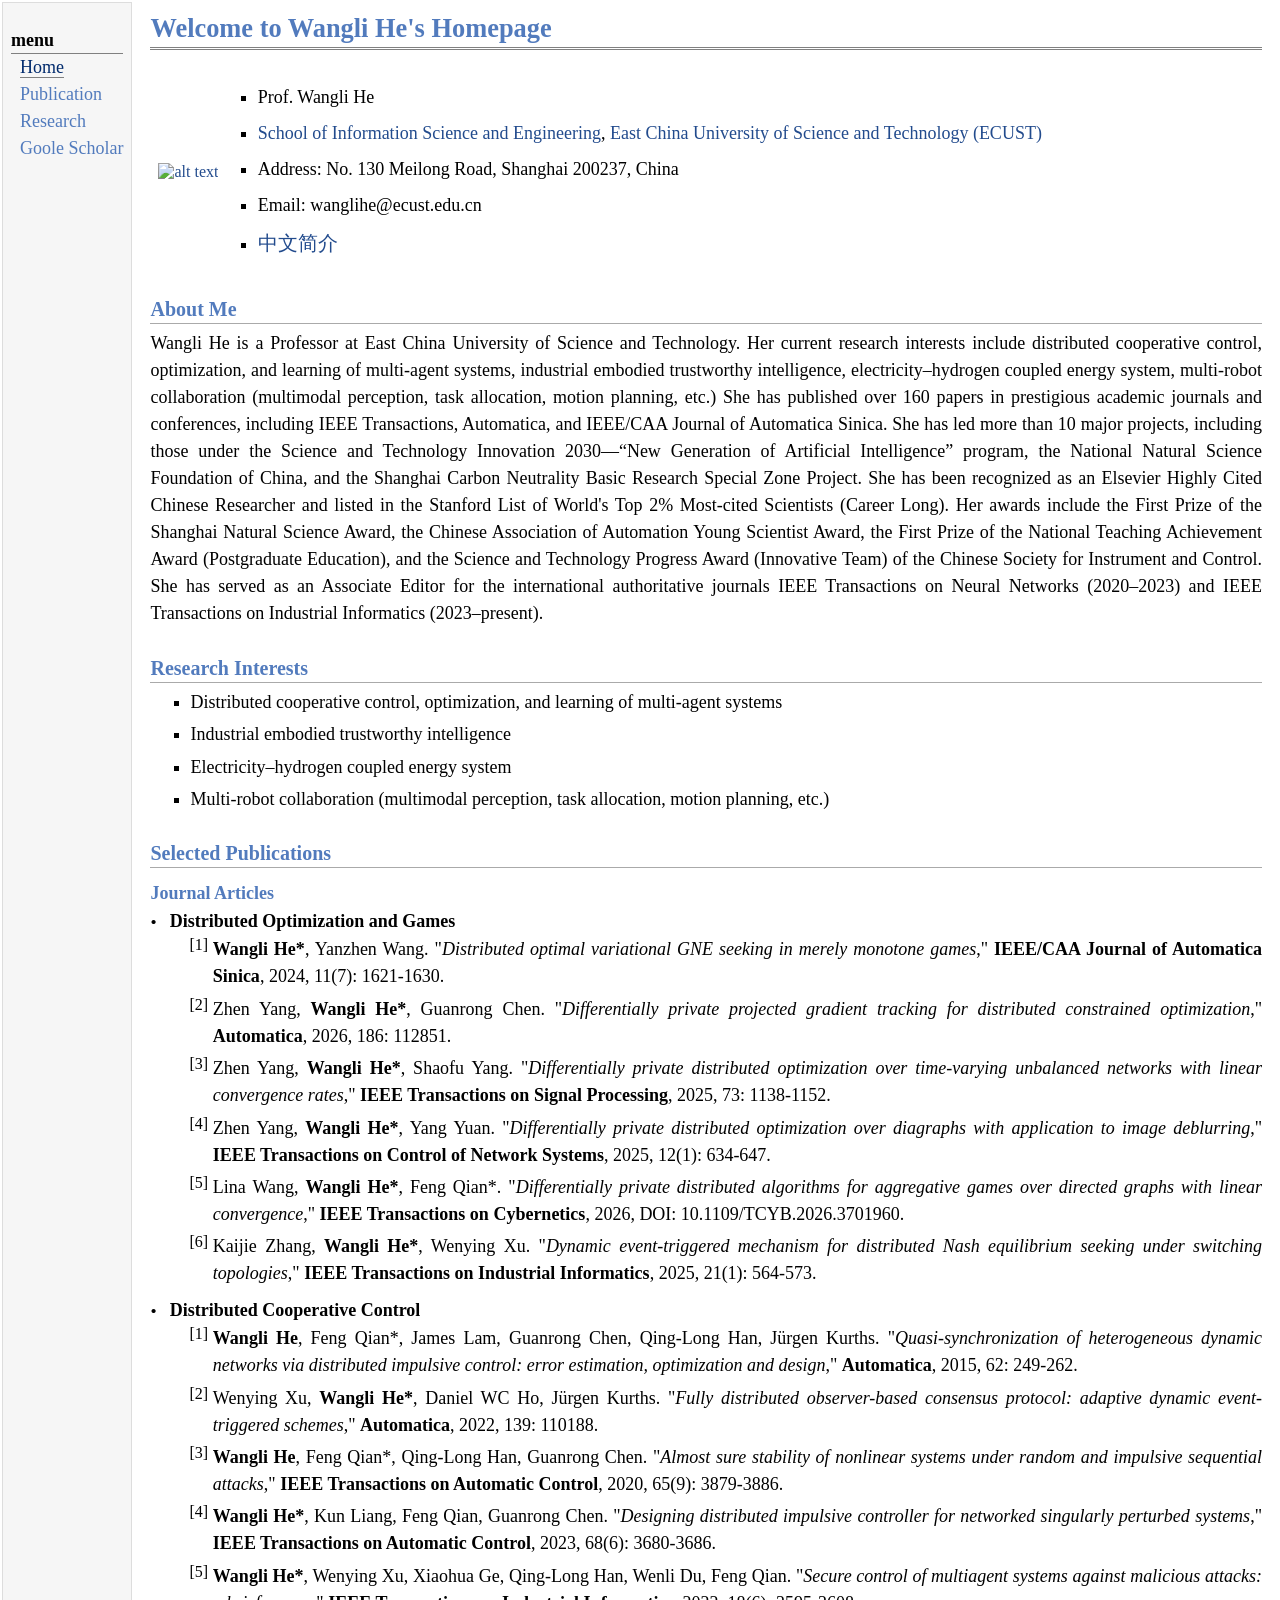
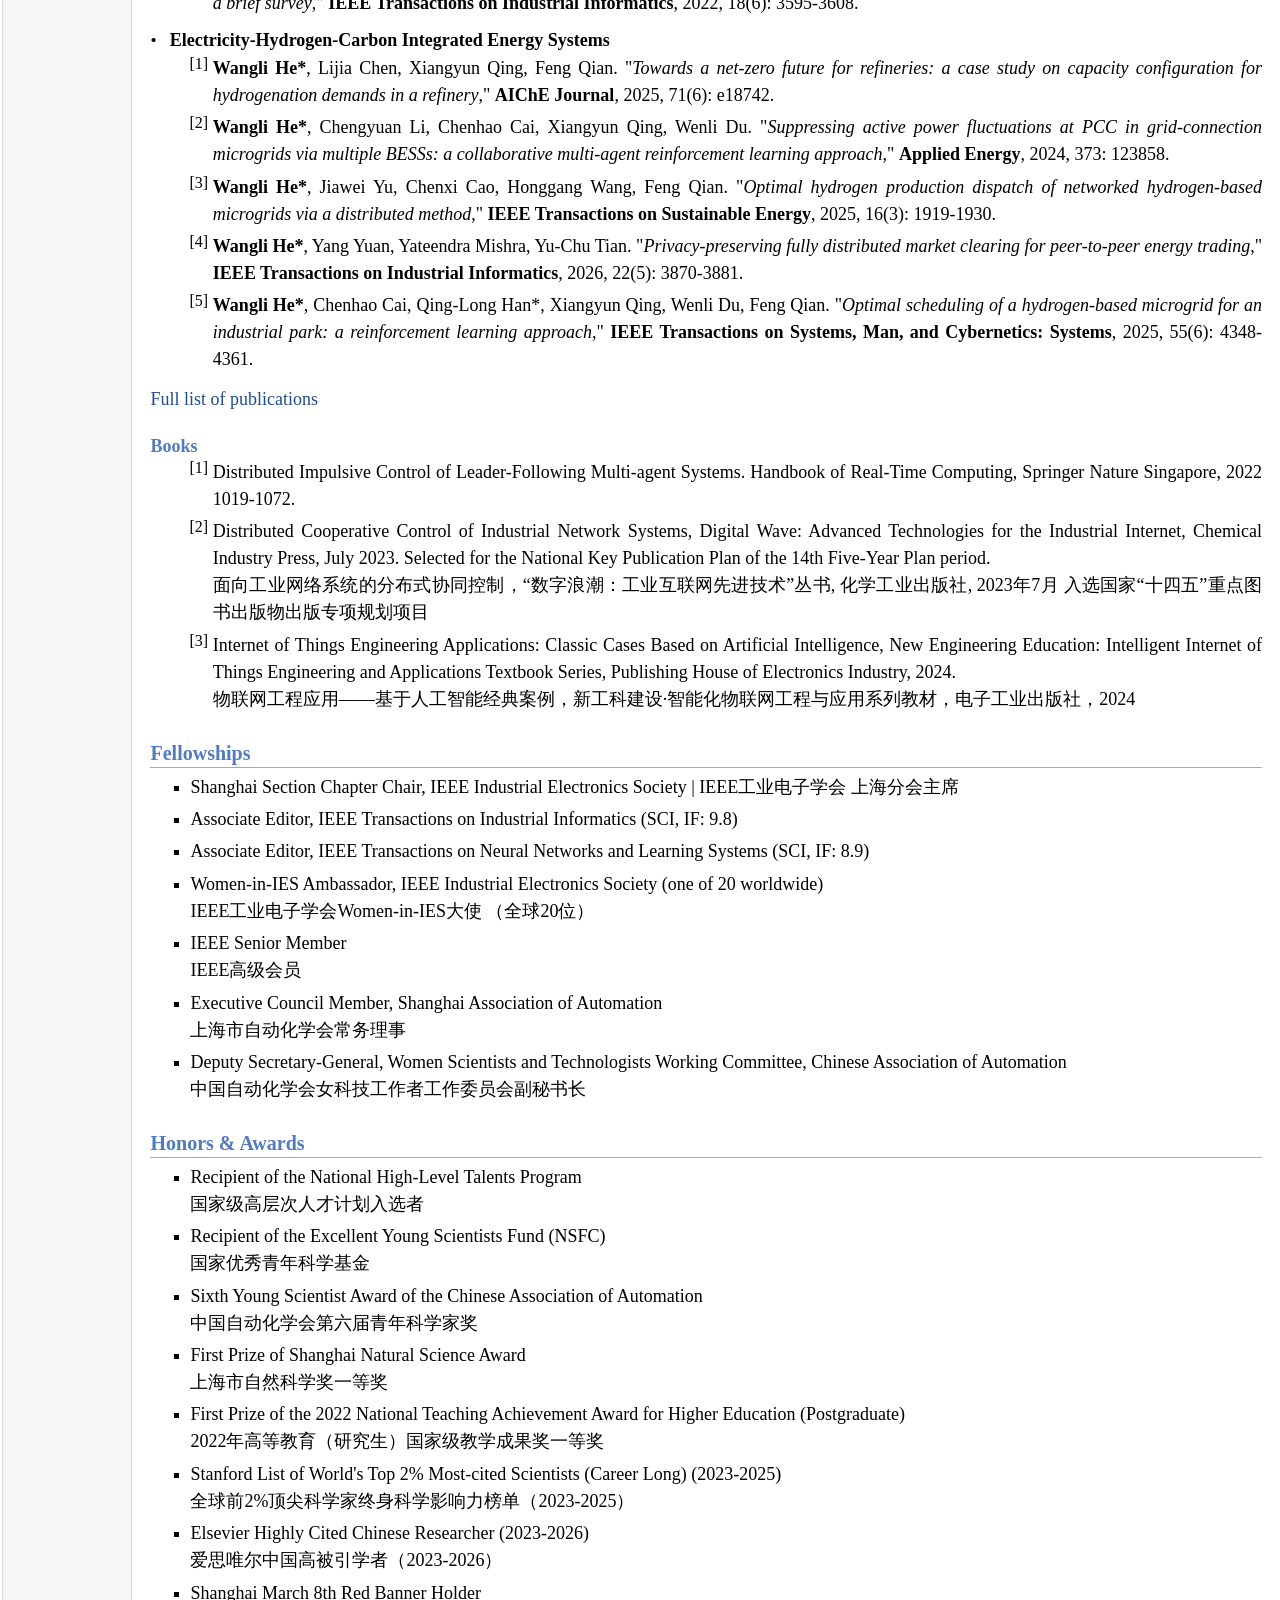
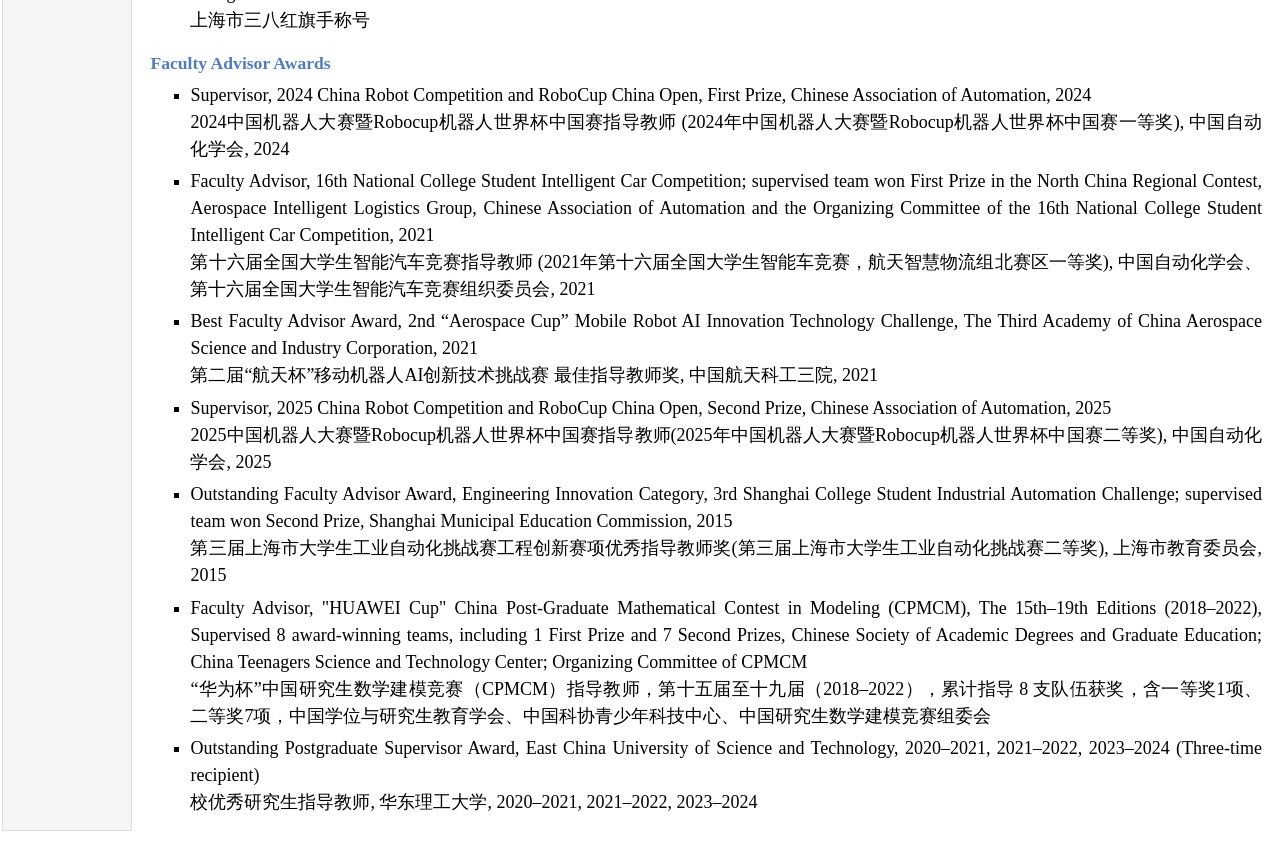
==== commit 623858fd: "修改" ====
--- a/index.html
+++ b/index.html
@@ -46,6 +46,11 @@
   margin: 0 0 0.5em 0;
   padding: 0;
   display: block;
+  font-size: 18px;
+}
+.journal-articles-heading,
+.books-heading {
+  font-size: 18px;
 }
 
 /* 文献序号 [1] 格式（统一用于Journal和Books） */
@@ -160,7 +165,7 @@
 
 <h2>Selected Publications</h2>
 
-<h3>Journal Articles</h3>
+<h3 class="journal-articles-heading">Journal Articles</h3>
 
 <ul class="pub-section">
 
@@ -237,7 +242,7 @@
 </ul>
 <p><a href="publication.html">Full list of publications</a>
 </p>
-<h3>Books</h3>
+<h3 class="books-heading">Books</h3>
 
 <ul class="pub-section">
 <li class="no-dot">
@@ -245,11 +250,11 @@
 <li><p>Distributed Impulsive Control of Leader-Following Multi-agent Systems. Handbook of Real-Time Computing, Springer Nature Singapore, 2022 1019-1072.</p>
 </li>
 
-<li><p>Distributed Cooperative Control of Industrial Network Systems, Digital Wave: Advanced Technologies for the Industrial Internet, Chemical Industry Press, 2023.<br/>
+<li><p>Distributed Cooperative Control of Industrial Network Systems, Digital Wave: Advanced Technologies for the Industrial Internet, Chemical Industry Press, July 2023. Selected for the National Key Publication Plan of the 14th Five-Year Plan period.<br/>
 面向工业网络系统的分布式协同控制，“数字浪潮：工业互联网先进技术”丛书, 化学工业出版社, 2023年7月 入选国家“十四五”重点图书出版物出版专项规划项目</p>
 </li>
 
-<li><p>Internet of Things Engineering Applications: Classic Cases Based on Artificial Intelligence, Publishing House of Electronics Industry, 2024.<br/>
+<li><p>Internet of Things Engineering Applications: Classic Cases Based on Artificial Intelligence, New Engineering Education: Intelligent Internet of Things Engineering and Applications Textbook Series, Publishing House of Electronics Industry, 2024.<br/>
 物联网工程应用——基于人工智能经典案例，新工科建设·智能化物联网工程与应用系列教材，电子工业出版社，2024</p>
 </li>
 
@@ -260,8 +265,7 @@
 <h2>Fellowships</h2>
 <ul>
 <li>
-<p>Shanghai Section Chapter Chair, IEEE Industrial Electronics Society<br/>
-上海分会主席, IEEE工业电子学会</p>
+<p>Shanghai Section Chapter Chair, IEEE Industrial Electronics Society | IEEE工业电子学会 上海分会主席</p>
 </li>
 
 <li>
@@ -272,7 +276,7 @@
 </li>
 
 <li><p>Women-in-IES Ambassador, IEEE Industrial Electronics Society (one of 20 worldwide)<br/>
-Women-in-IES大使, IEEE工业电子学会,（全球20位）</p>
+IEEE工业电子学会Women-in-IES大使 （全球20位）</p>
 </li>
 
 <li>
@@ -281,11 +285,11 @@
 </li>
 
 <li><p>Executive Council Member, Shanghai Association of Automation<br/>
-常务理事, 上海市自动化学会</p>
+上海市自动化学会常务理事</p>
 </li>
 
 <li><p>Deputy Secretary-General, Women Scientists and Technologists Working Committee, Chinese Association of Automation<br/>
-女科技工作者工作委员会副秘书长, 中国自动化学会</p>
+中国自动化学会女科技工作者工作委员会副秘书长</p>
 </li>
 
 </ul>
--- a/jemdoc.css
+++ b/jemdoc.css
@@ -19,7 +19,7 @@
 	padding-top: 0.5em;
 	padding-left: 8px;
 	padding-right: 8px;
-	font-size: 1.0em;
+	font-size: 18px;
 	width: auto;
 	white-space: nowrap;
     text-align: left;
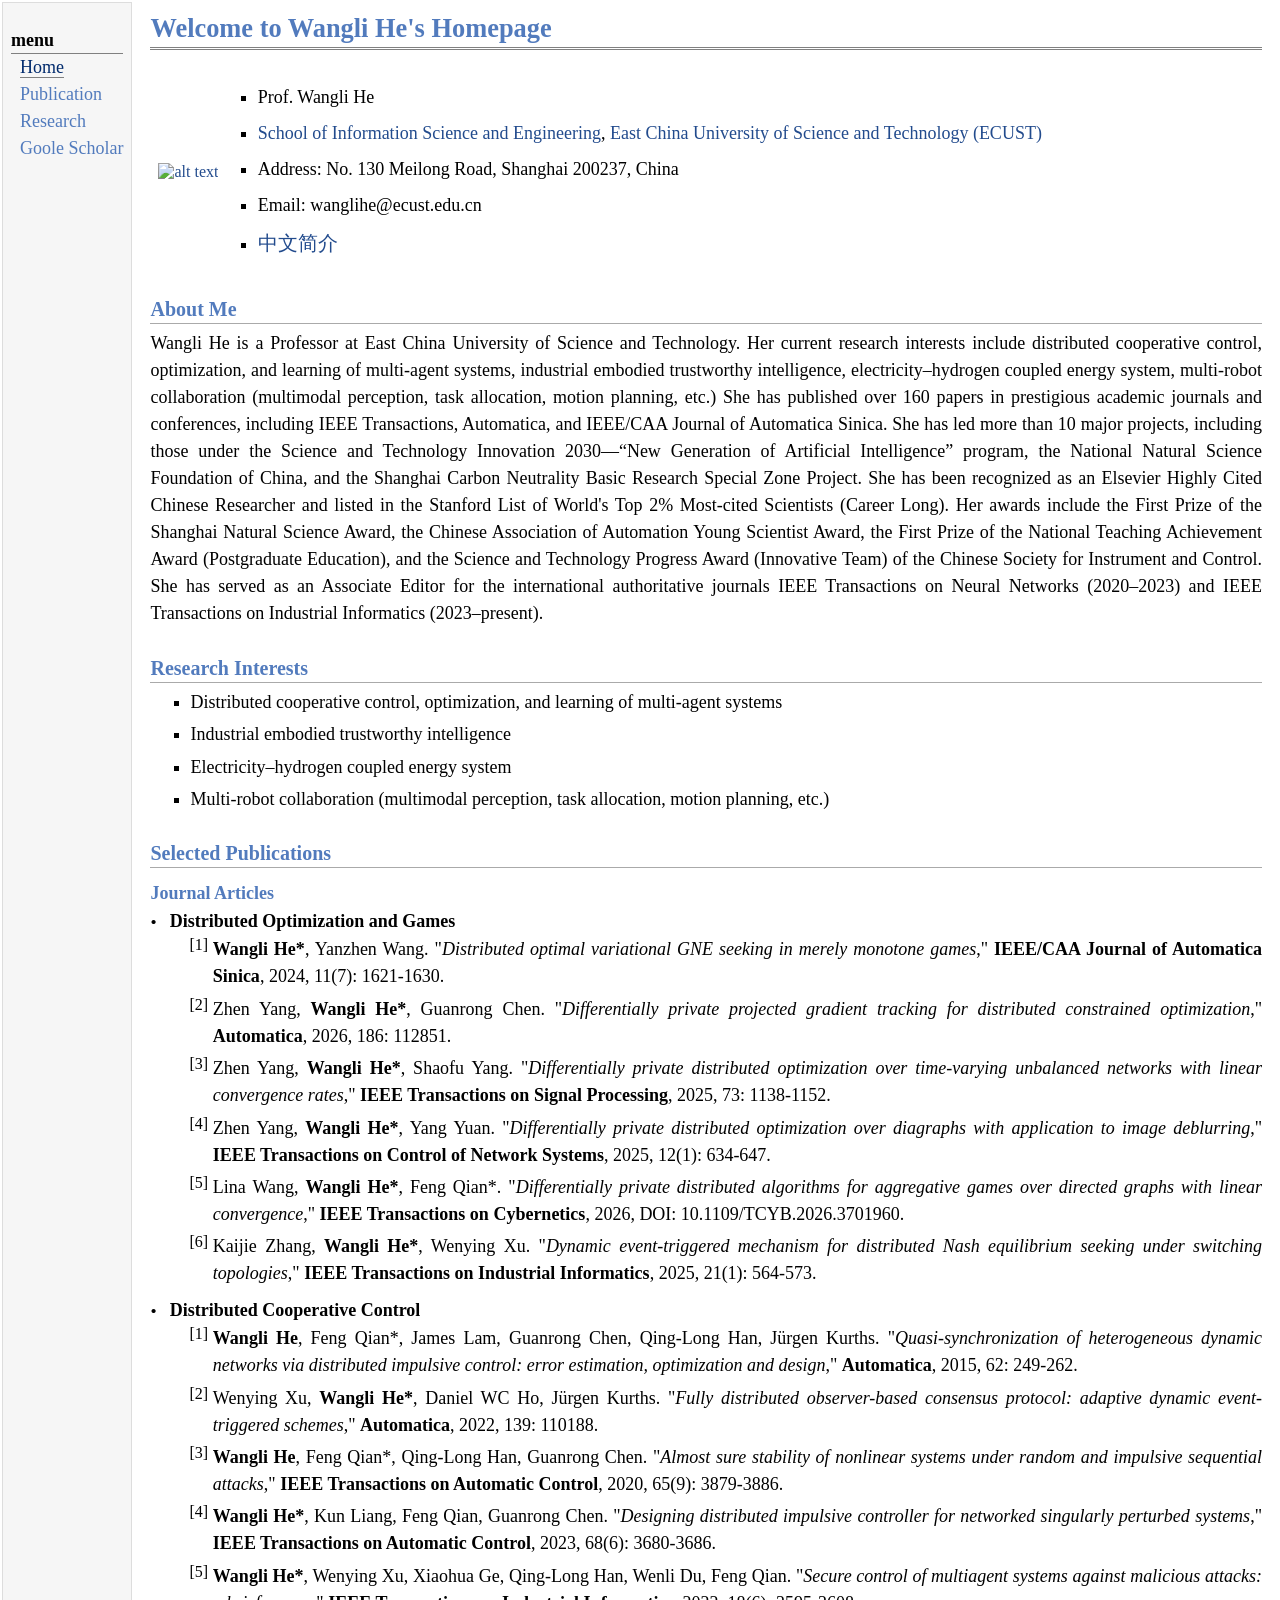
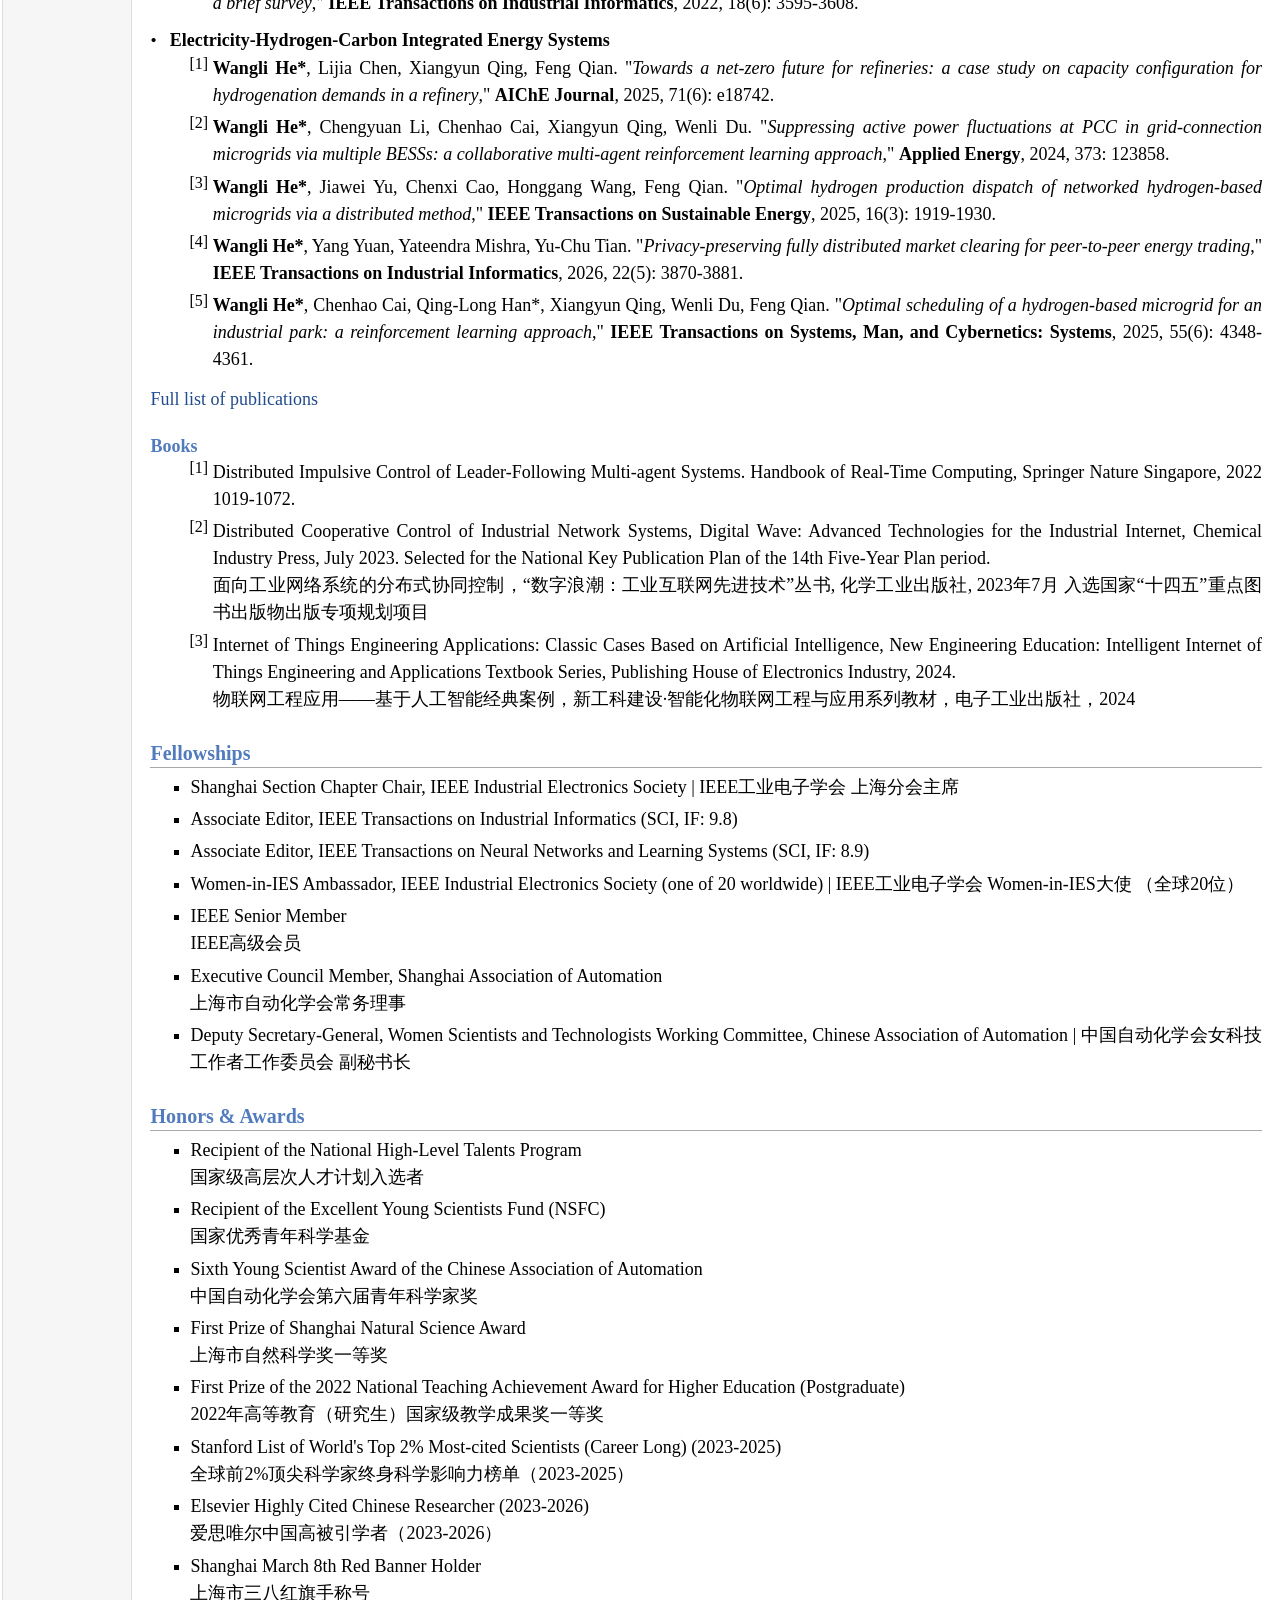
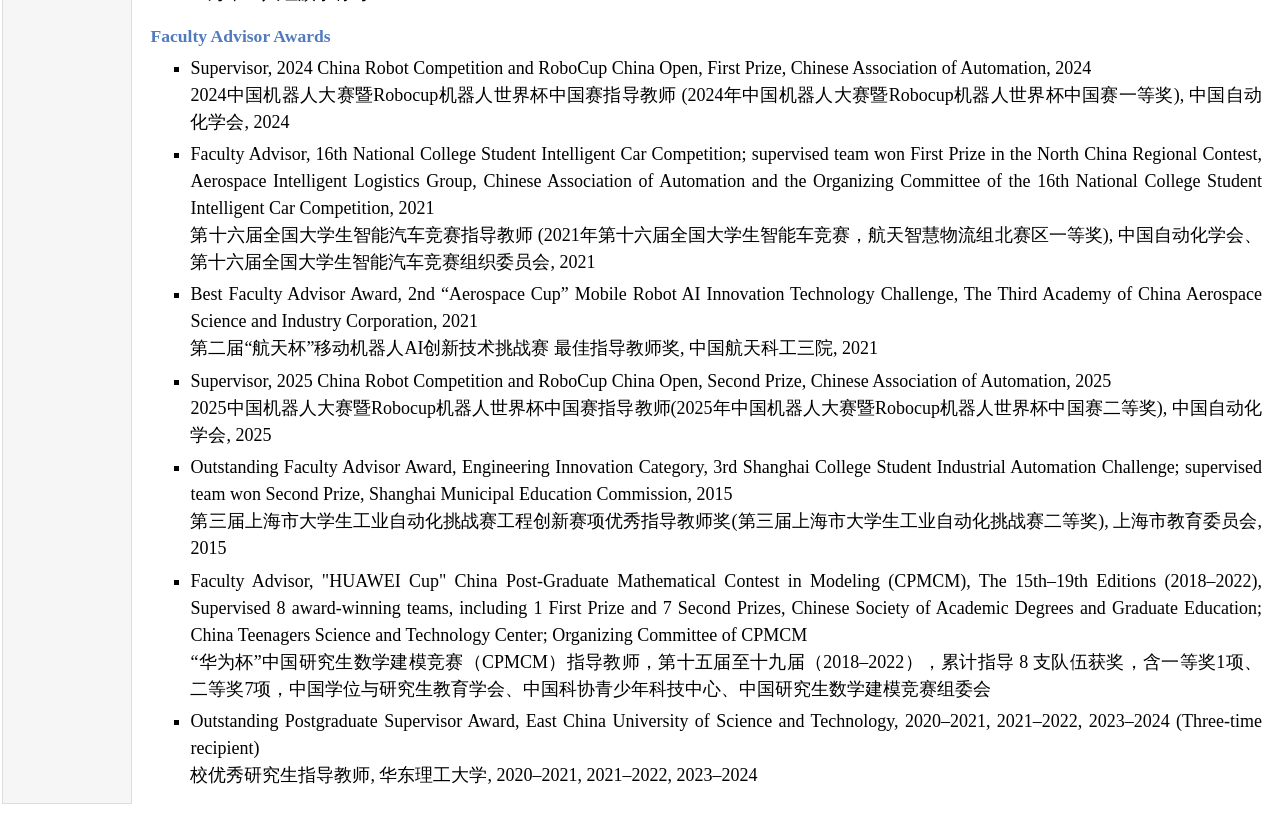
==== commit 9d754eac: "去除3级标题，统一职称格式" ====
--- a/index.html
+++ b/index.html
@@ -275,8 +275,7 @@
 <li><p>Associate Editor, IEEE Transactions on Neural Networks and Learning Systems (SCI, IF: 8.9)</p>
 </li>
 
-<li><p>Women-in-IES Ambassador, IEEE Industrial Electronics Society (one of 20 worldwide)<br/>
-IEEE工业电子学会Women-in-IES大使 （全球20位）</p>
+<li><p>Women-in-IES Ambassador, IEEE Industrial Electronics Society (one of 20 worldwide) | IEEE工业电子学会 Women-in-IES大使 （全球20位）</p>
 </li>
 
 <li>
@@ -288,8 +287,7 @@
 上海市自动化学会常务理事</p>
 </li>
 
-<li><p>Deputy Secretary-General, Women Scientists and Technologists Working Committee, Chinese Association of Automation<br/>
-中国自动化学会女科技工作者工作委员会副秘书长</p>
+<li><p>Deputy Secretary-General, Women Scientists and Technologists Working Committee, Chinese Association of Automation | 中国自动化学会女科技工作者工作委员会 副秘书长</p>
 </li>
 
 </ul>
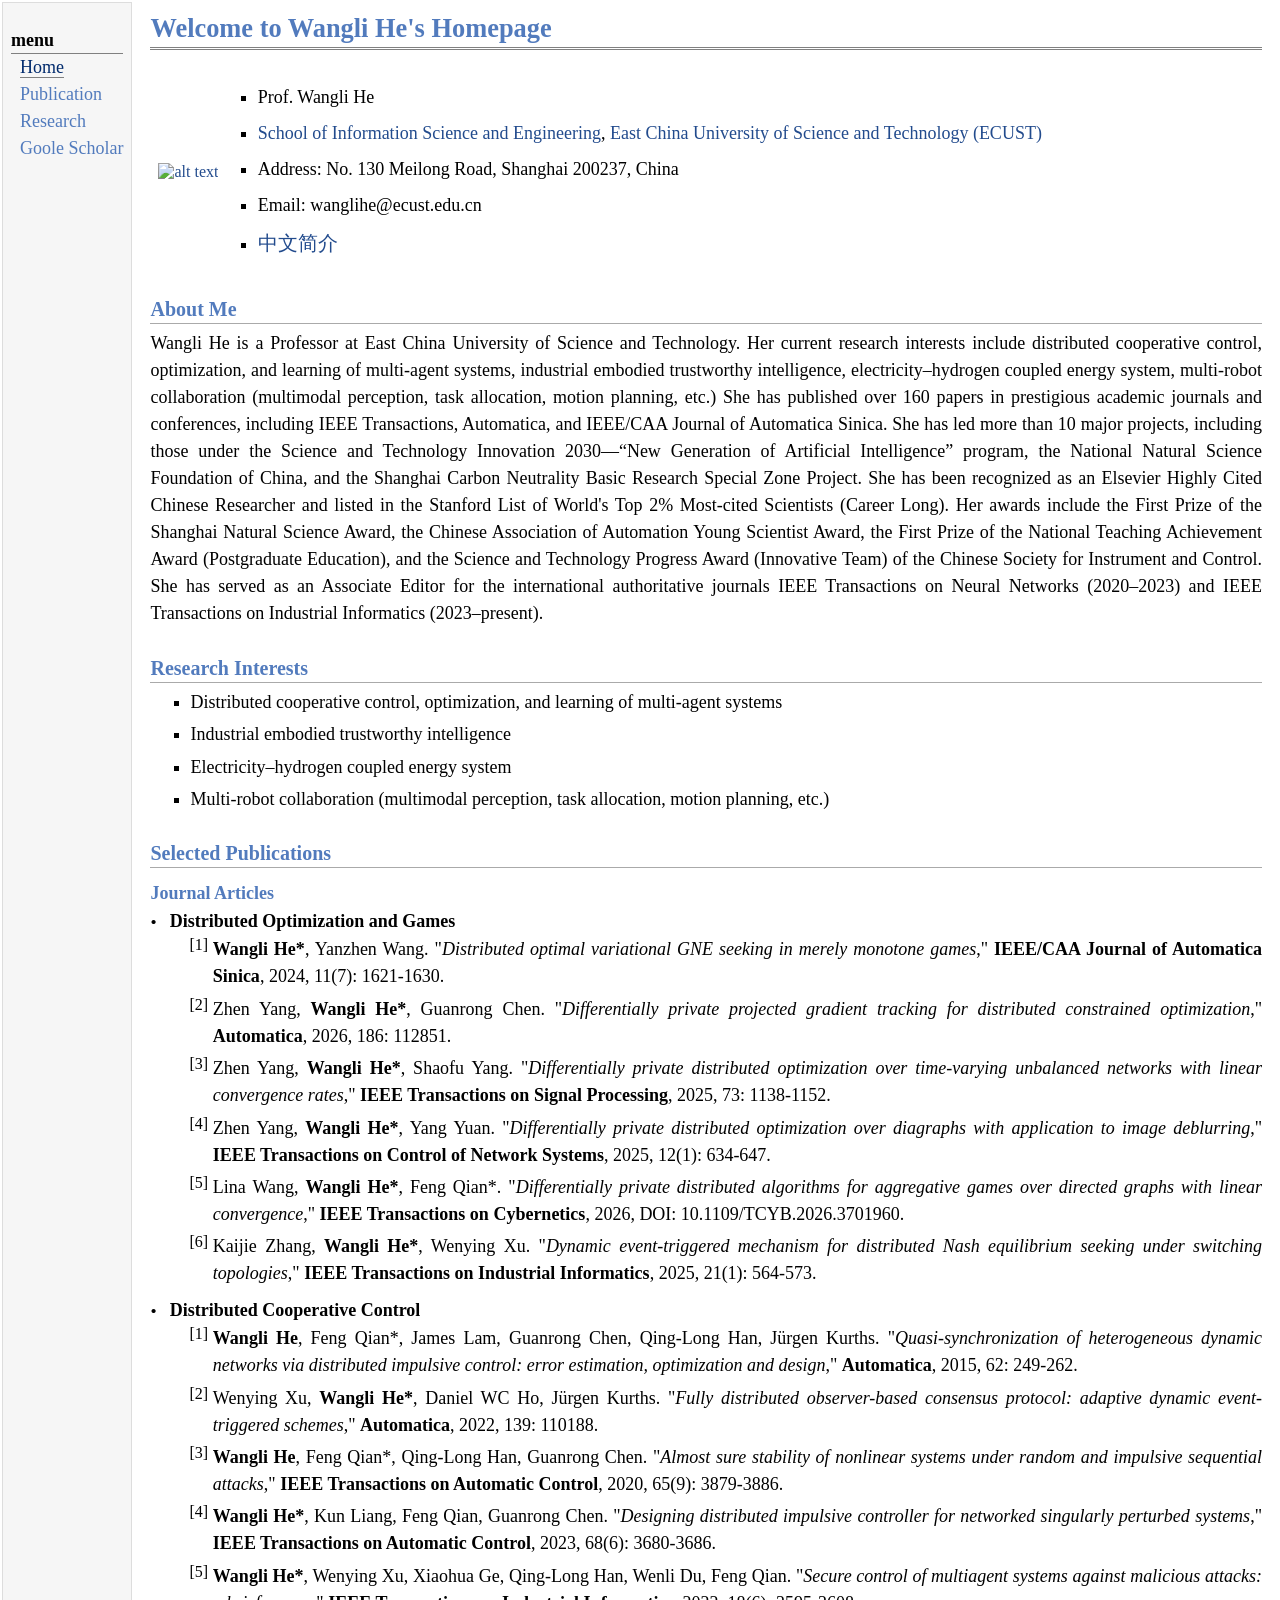
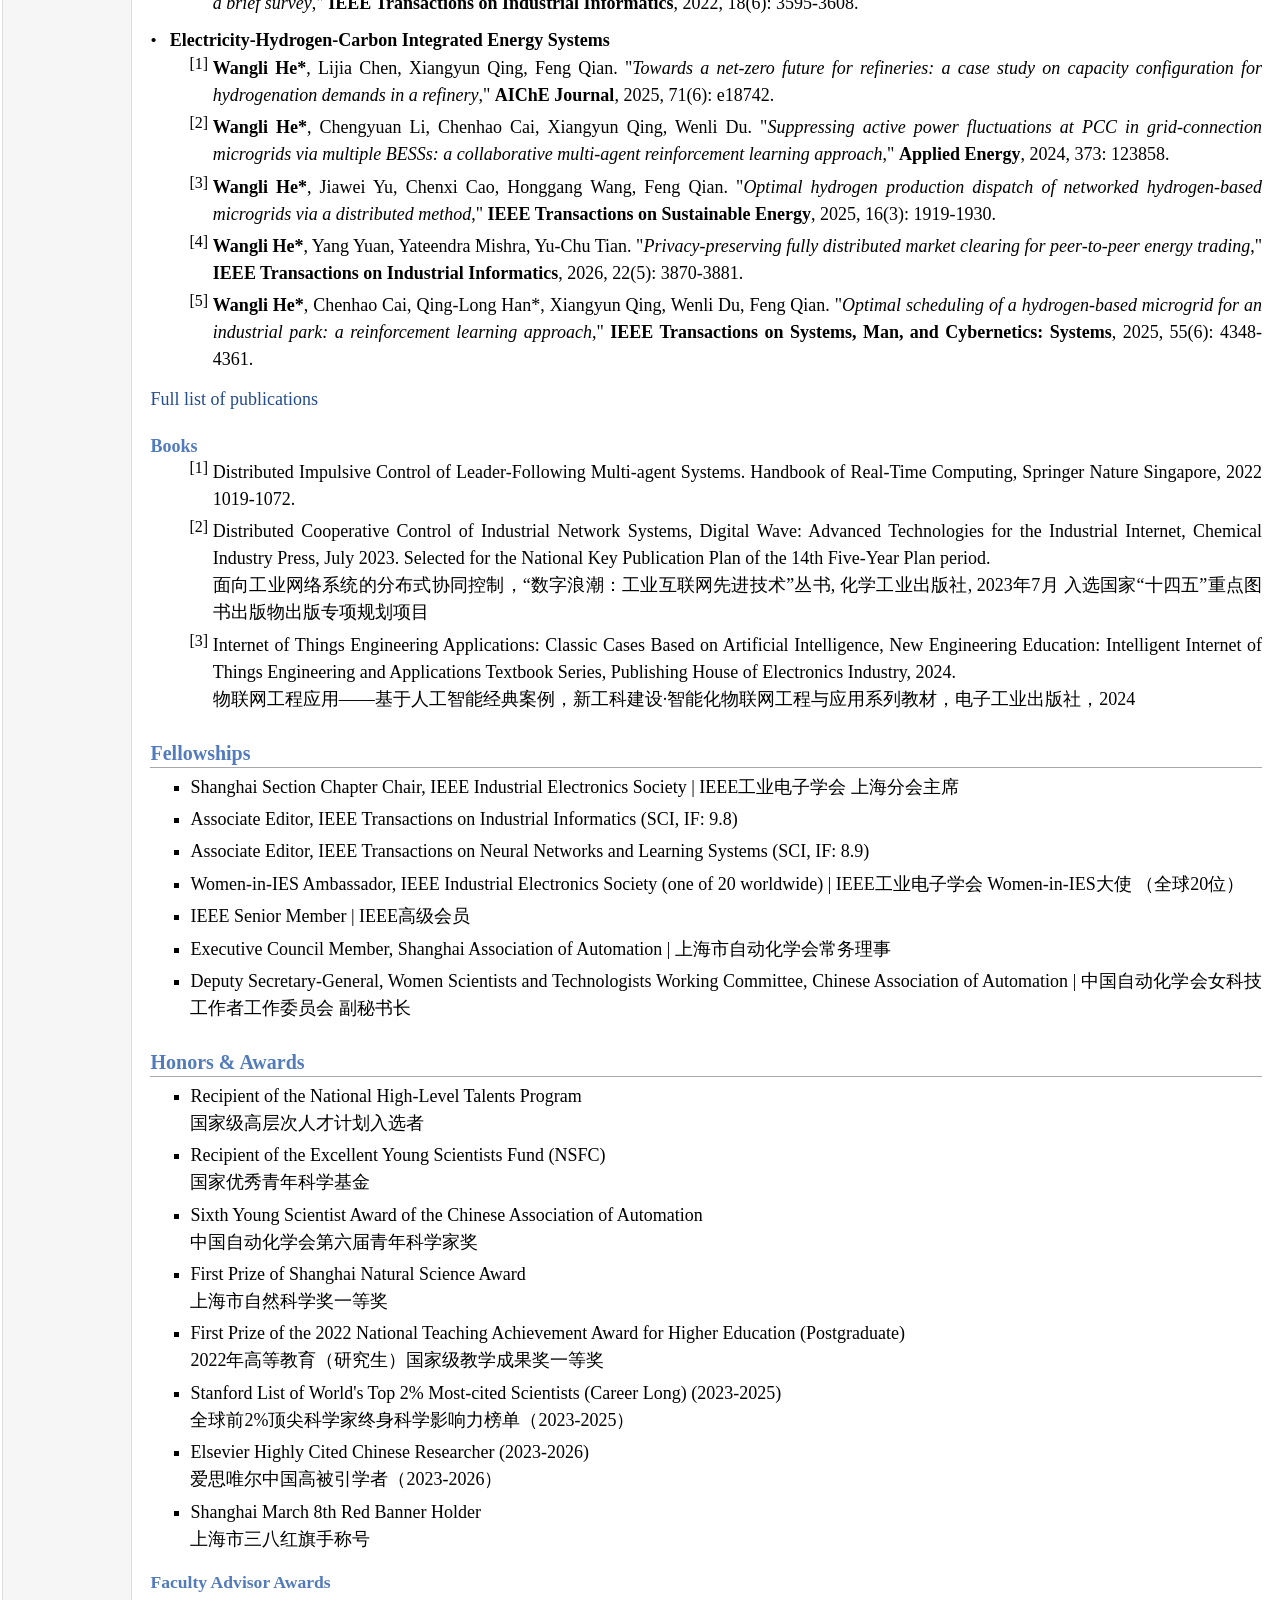
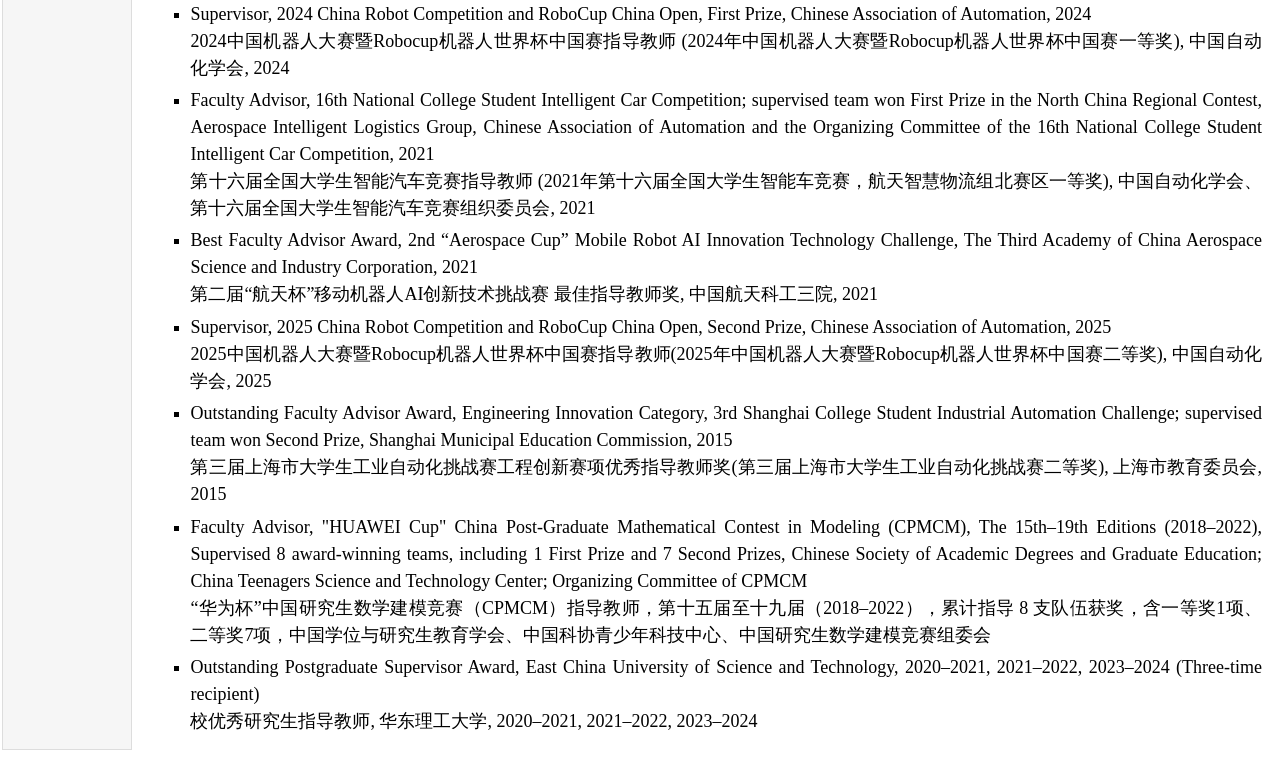
==== commit e98d8bc2: "格式" ====
--- a/index.html
+++ b/index.html
@@ -279,12 +279,10 @@
 </li>
 
 <li>
-<p>IEEE Senior Member<br/>
-IEEE高级会员</p>
-</li>
-
-<li><p>Executive Council Member, Shanghai Association of Automation<br/>
-上海市自动化学会常务理事</p>
+<p>IEEE Senior Member | IEEE高级会员</p>
+</li>
+
+<li><p>Executive Council Member, Shanghai Association of Automation | 上海市自动化学会常务理事</p>
 </li>
 
 <li><p>Deputy Secretary-General, Women Scientists and Technologists Working Committee, Chinese Association of Automation | 中国自动化学会女科技工作者工作委员会 副秘书长</p>
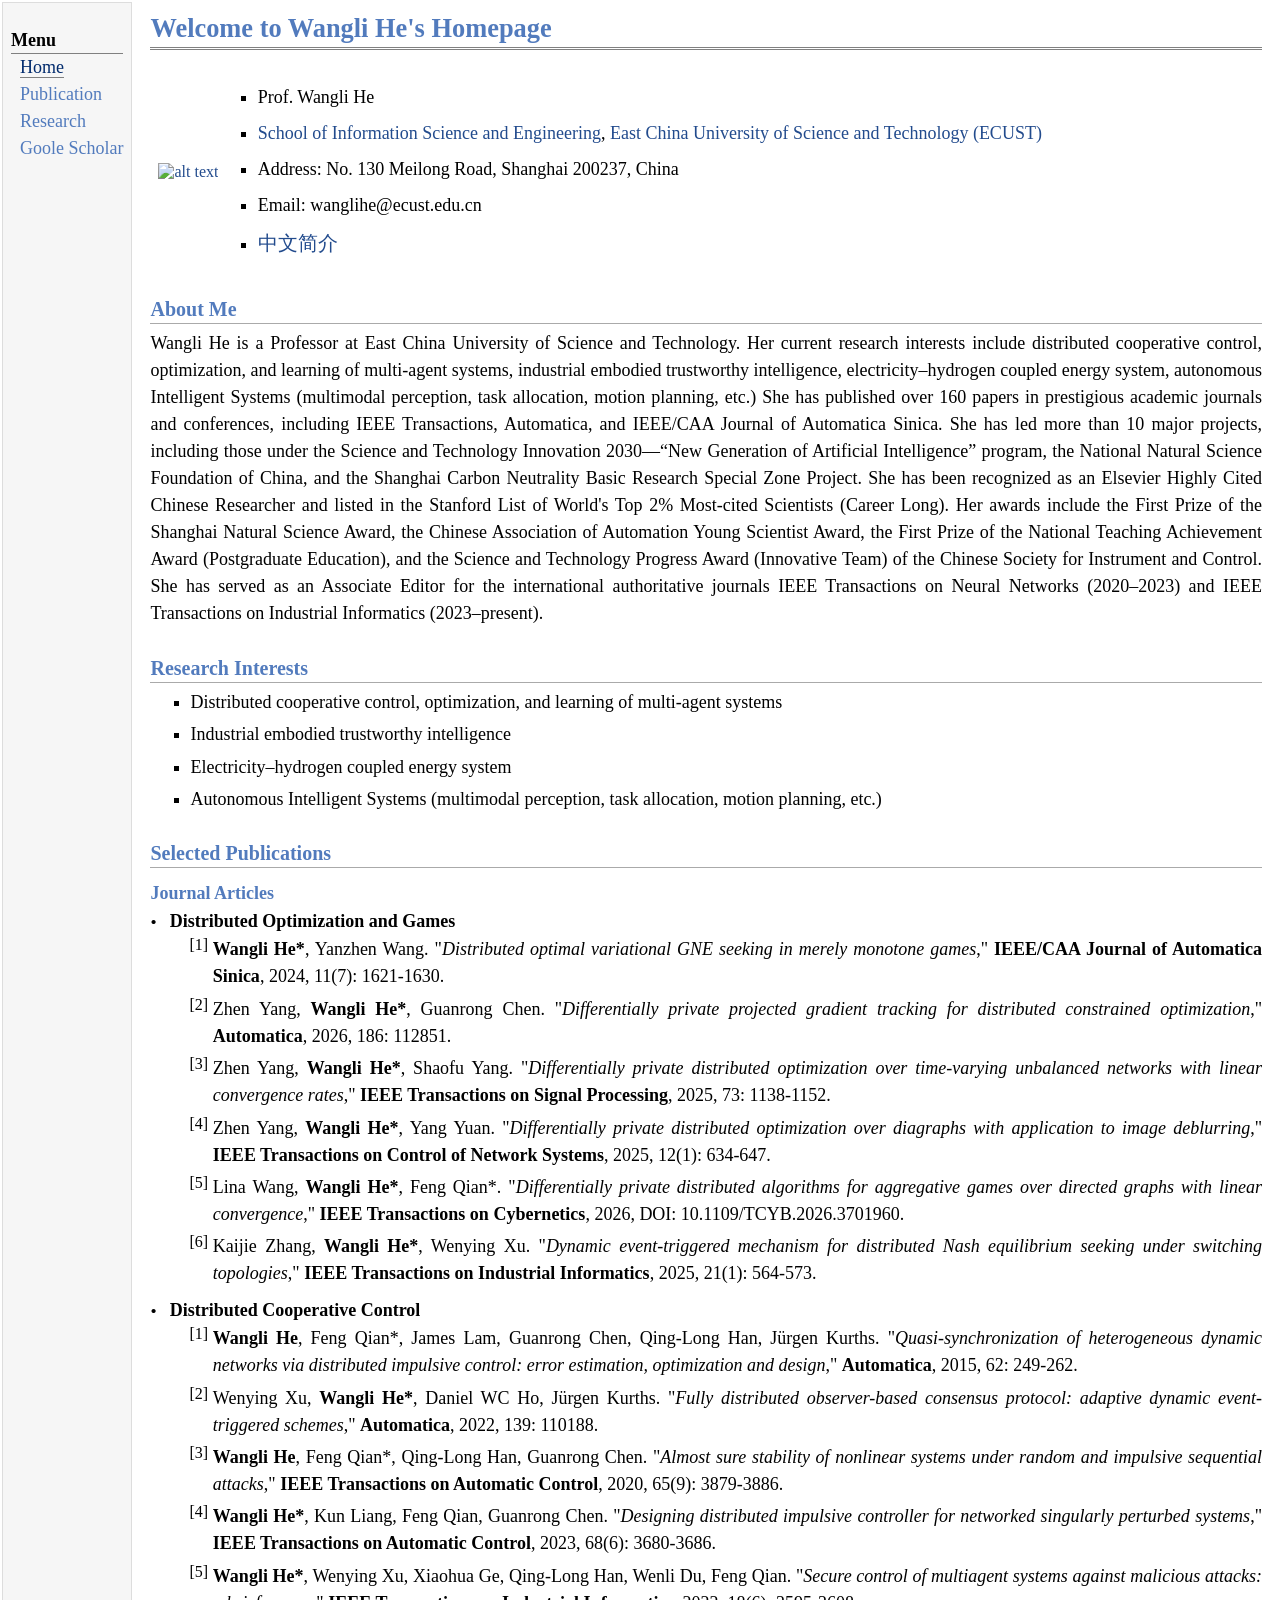
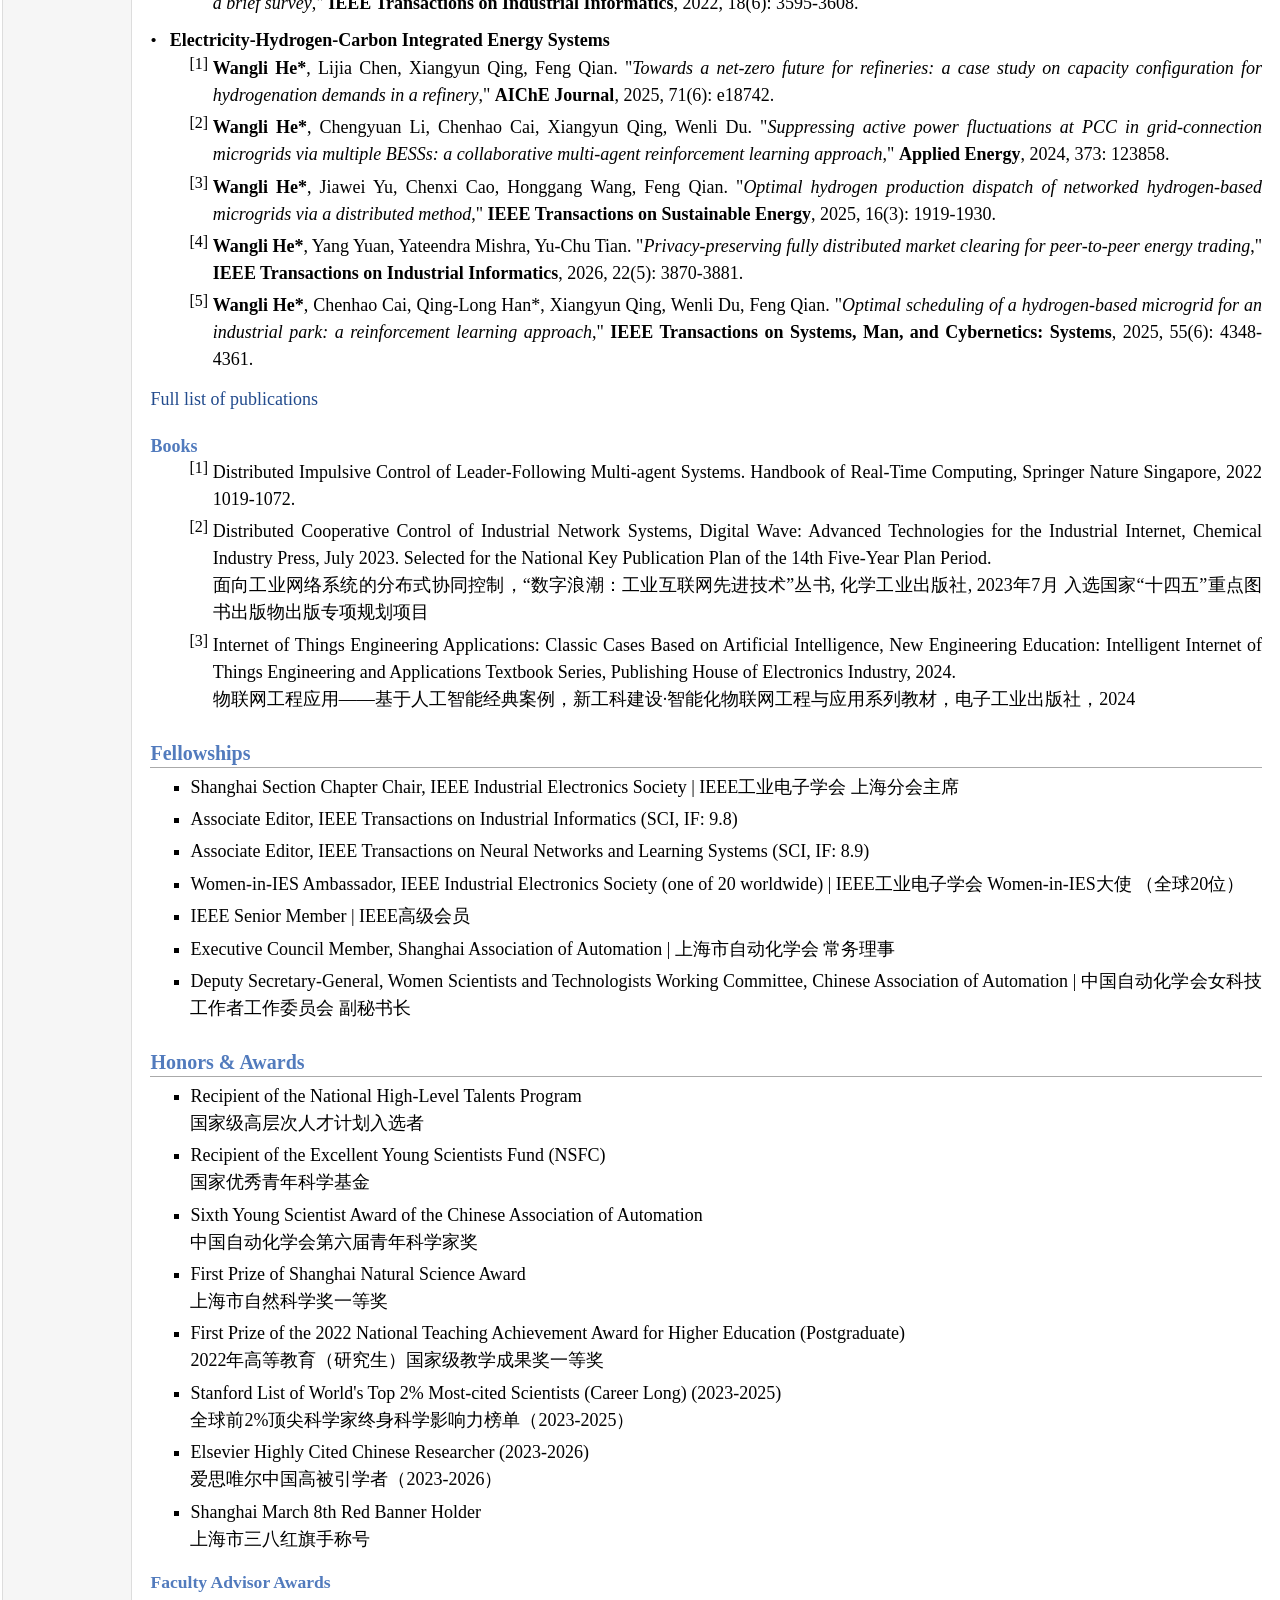
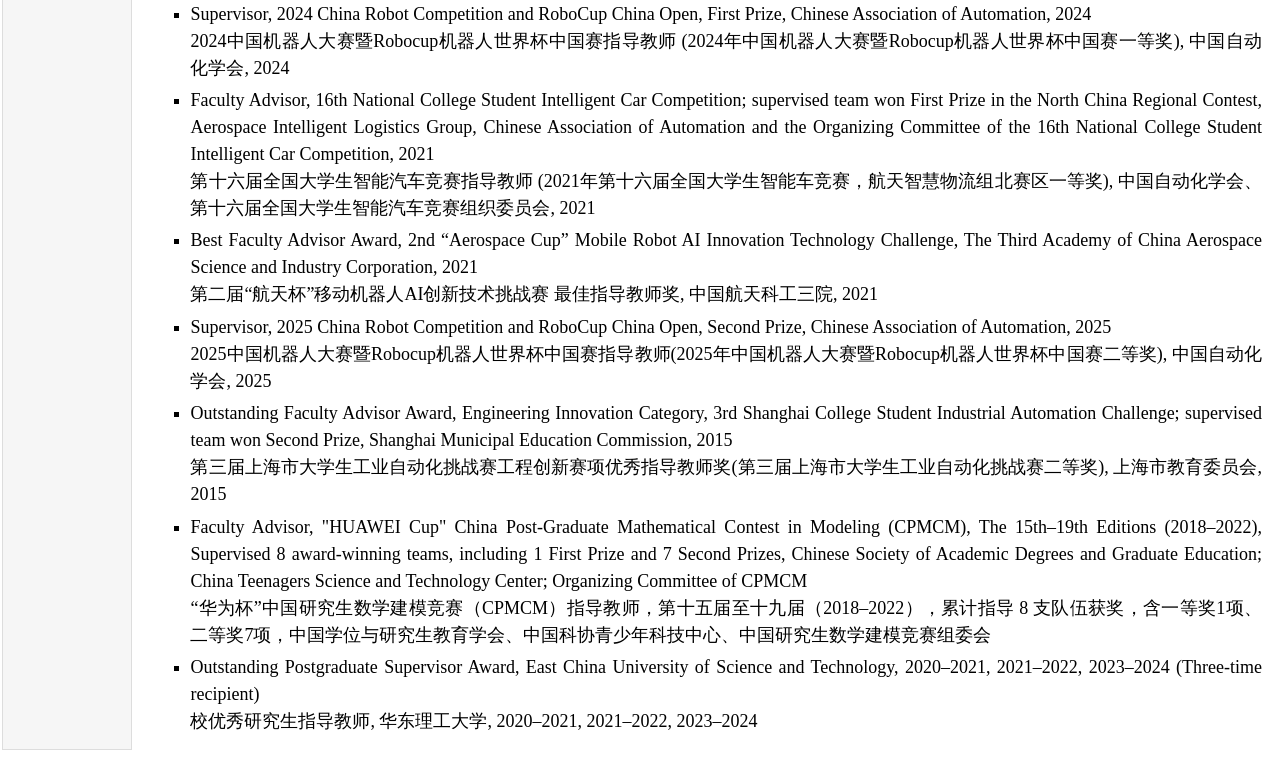
==== commit e367c299: "1" ====
--- a/index.html
+++ b/index.html
@@ -111,7 +111,7 @@
 <table summary="Table for page layout." id="tlayout">
 <tr valign="top">
 <td id="layout-menu">
-<div class="menu-category">menu</div>
+<div class="menu-category">Menu</div>
 <div class="menu-item"><a href="index.html" class="current">Home</a></div>
 <div class="menu-item"><a href="publication.html">Publication</a></div>
 <div class="menu-item"><a href="research.html">Research</a></div>
@@ -130,7 +130,7 @@
 <li><a href="https://cise.ecust.edu.cn/">School of Information Science and Engineering</a>, <a href="https://www.ecust.edu.cn/main.htm">East China University of Science and Technology (ECUST)</a></li>
 <li>Address: No. 130 Meilong Road, Shanghai 200237, China</li>
 <li>Email: wanglihe@ecust.edu.cn</li>
-<li><p><a href="https://cise.ecust.edu.cn/2021/0315/c12977a123858/page.htm">中文简介</a></p>
+<li><p><a href="https://cise.ecust.edu.cn/2026/0617/c16347a191415/page.htm">中文简介</a></p>
 </li>
 
 </ul>
@@ -139,7 +139,7 @@
 
 
 <h2>About Me</h2>
-<p class="about-me">Wangli He is a Professor at East China University of Science and Technology. Her current research interests include distributed cooperative control, optimization, and learning of multi-agent systems, industrial embodied trustworthy intelligence, electricity–hydrogen coupled energy system, multi-robot collaboration (multimodal perception, task allocation, motion planning, etc.) She has published over 160 papers in prestigious academic journals and conferences, including IEEE Transactions, Automatica, and IEEE/CAA Journal of Automatica Sinica. She has led more than 10 major projects, including those under the Science and Technology Innovation 2030—“New Generation of Artificial Intelligence” program, the National Natural Science Foundation of China, and the Shanghai Carbon Neutrality Basic Research Special Zone Project. She has been recognized as an Elsevier Highly Cited Chinese Researcher and listed in the Stanford List of World's Top 2% Most-cited Scientists (Career Long). Her awards include the First Prize of the Shanghai Natural Science Award, the Chinese Association of Automation Young Scientist Award, the First Prize of the National Teaching Achievement Award (Postgraduate Education), and the Science and Technology Progress Award (Innovative Team) of the Chinese Society for Instrument and Control. She has served as an Associate Editor for the international authoritative journals IEEE Transactions on Neural Networks (2020–2023) and IEEE Transactions on Industrial Informatics (2023–present).</p>
+<p class="about-me">Wangli He is a Professor at East China University of Science and Technology. Her current research interests include distributed cooperative control, optimization, and learning of multi-agent systems, industrial embodied trustworthy intelligence, electricity–hydrogen coupled energy system,  autonomous Intelligent Systems (multimodal perception, task allocation, motion planning, etc.) She has published over 160 papers in prestigious academic journals and conferences, including IEEE Transactions, Automatica, and IEEE/CAA Journal of Automatica Sinica. She has led more than 10 major projects, including those under the Science and Technology Innovation 2030—“New Generation of Artificial Intelligence” program, the National Natural Science Foundation of China, and the Shanghai Carbon Neutrality Basic Research Special Zone Project. She has been recognized as an Elsevier Highly Cited Chinese Researcher and listed in the Stanford List of World's Top 2% Most-cited Scientists (Career Long). Her awards include the First Prize of the Shanghai Natural Science Award, the Chinese Association of Automation Young Scientist Award, the First Prize of the National Teaching Achievement Award (Postgraduate Education), and the Science and Technology Progress Award (Innovative Team) of the Chinese Society for Instrument and Control. She has served as an Associate Editor for the international authoritative journals IEEE Transactions on Neural Networks (2020–2023) and IEEE Transactions on Industrial Informatics (2023–present).</p>
 
 
 
@@ -155,7 +155,7 @@
 <li><p>Electricity–hydrogen coupled energy system</p>
 </li>
 
-<li><p>Multi-robot collaboration (multimodal perception, task allocation, motion planning, etc.)</p>
+<li><p> Autonomous Intelligent Systems (multimodal perception, task allocation, motion planning, etc.)</p>
 </li>
 
 
@@ -250,7 +250,7 @@
 <li><p>Distributed Impulsive Control of Leader-Following Multi-agent Systems. Handbook of Real-Time Computing, Springer Nature Singapore, 2022 1019-1072.</p>
 </li>
 
-<li><p>Distributed Cooperative Control of Industrial Network Systems, Digital Wave: Advanced Technologies for the Industrial Internet, Chemical Industry Press, July 2023. Selected for the National Key Publication Plan of the 14th Five-Year Plan period.<br/>
+<li><p>Distributed Cooperative Control of Industrial Network Systems, Digital Wave: Advanced Technologies for the Industrial Internet, Chemical Industry Press, July 2023. Selected for the National Key Publication Plan of the 14th Five-Year Plan Period.<br/>
 面向工业网络系统的分布式协同控制，“数字浪潮：工业互联网先进技术”丛书, 化学工业出版社, 2023年7月 入选国家“十四五”重点图书出版物出版专项规划项目</p>
 </li>
 
@@ -282,7 +282,7 @@
 <p>IEEE Senior Member | IEEE高级会员</p>
 </li>
 
-<li><p>Executive Council Member, Shanghai Association of Automation | 上海市自动化学会常务理事</p>
+<li><p>Executive Council Member, Shanghai Association of Automation | 上海市自动化学会 常务理事</p>
 </li>
 
 <li><p>Deputy Secretary-General, Women Scientists and Technologists Working Committee, Chinese Association of Automation | 中国自动化学会女科技工作者工作委员会 副秘书长</p>
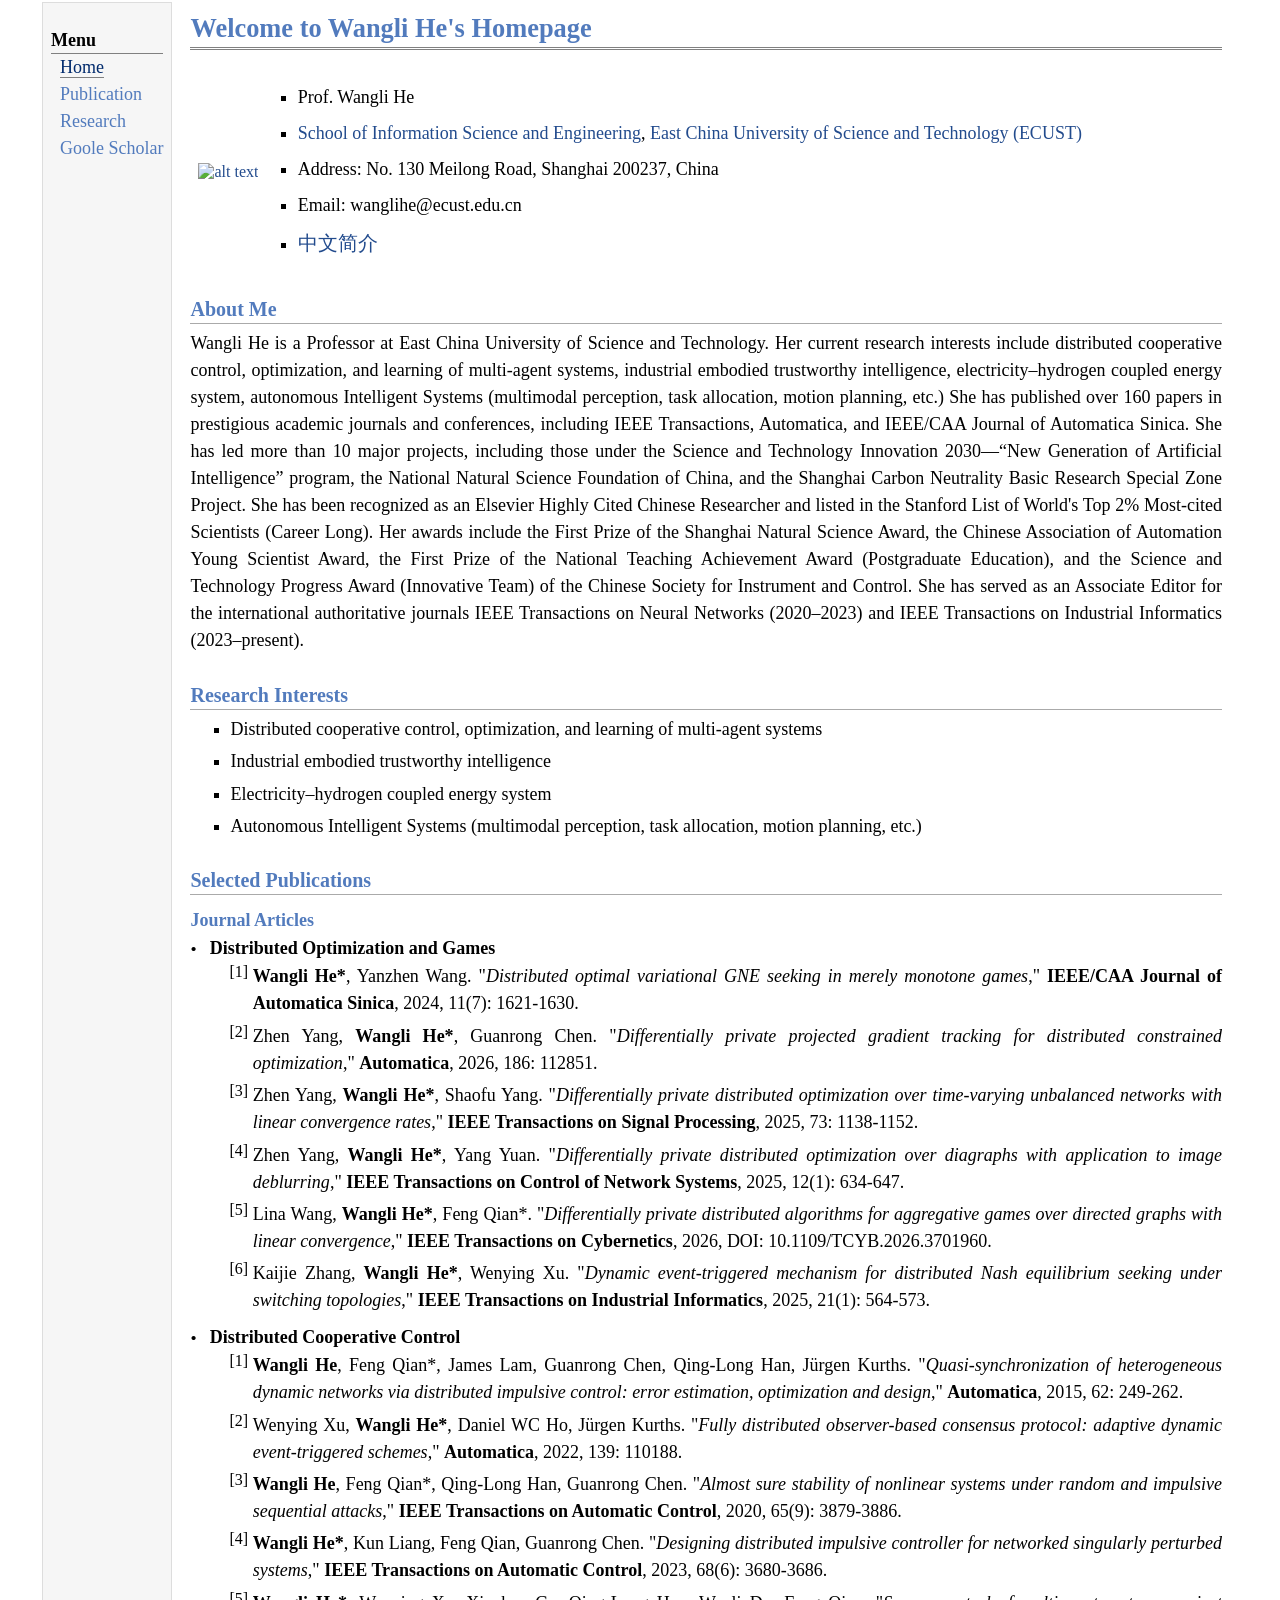
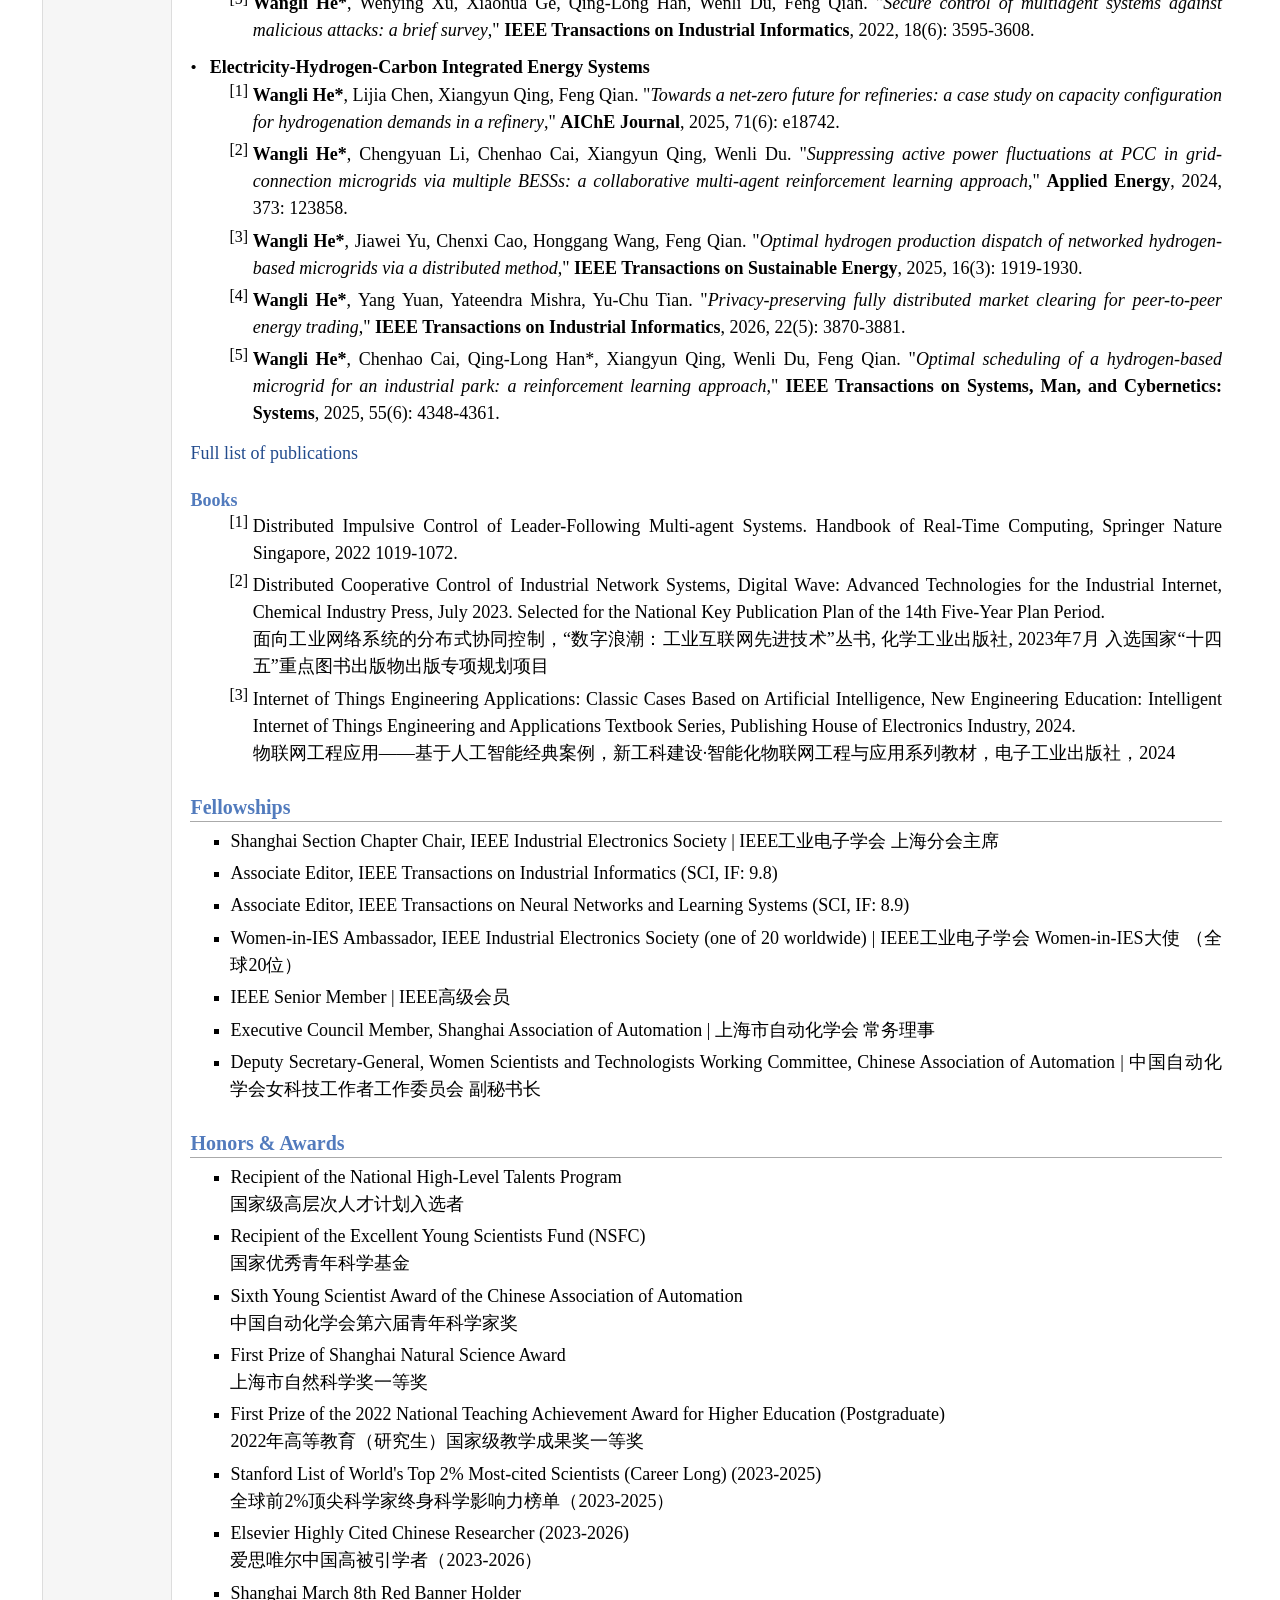
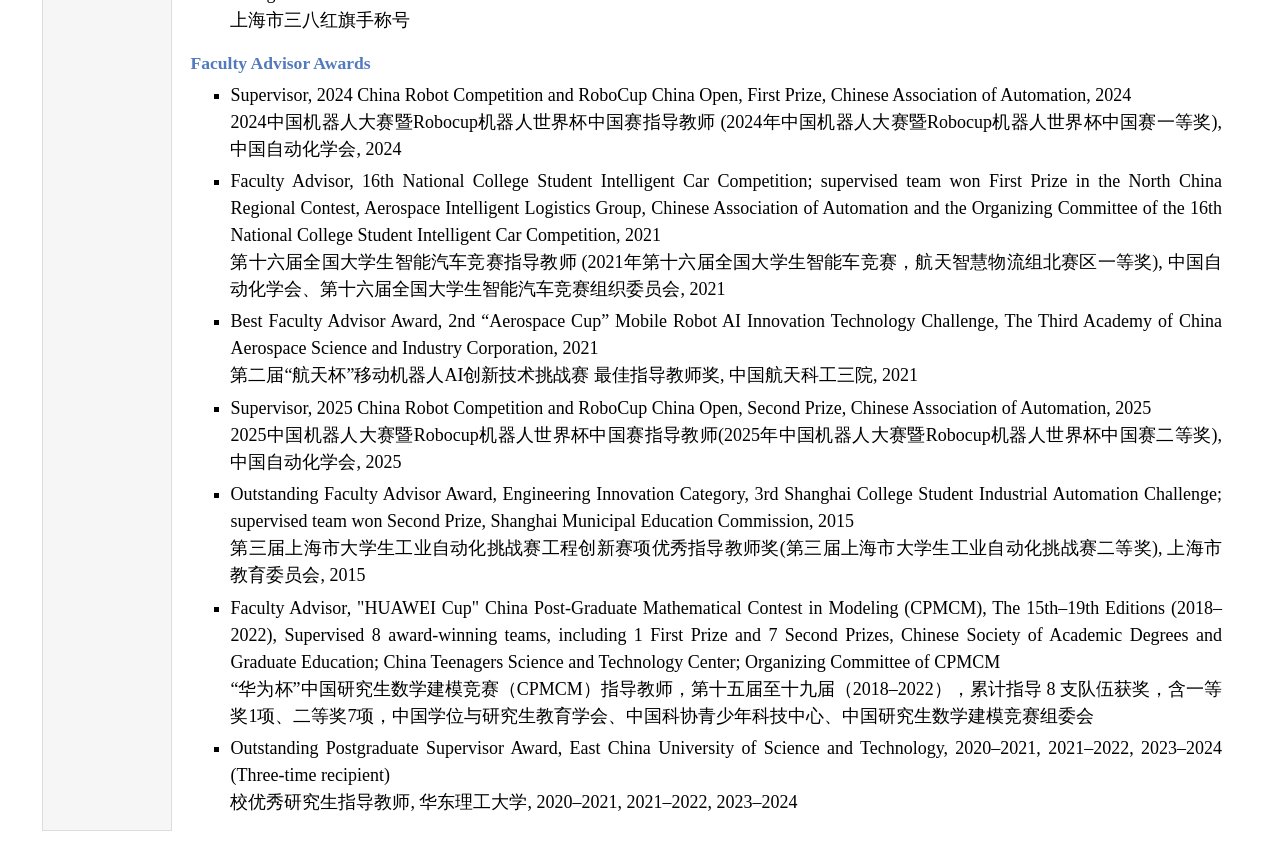
==== commit d0cb1043: "修改了手机适配" ====
--- a/index.html
+++ b/index.html
@@ -4,6 +4,7 @@
 <head>
 <meta name="generator" content="jemdoc, see http://jemdoc.jaboc.net/" />
 <meta http-equiv="Content-Type" content="text/html;charset=utf-8" />
+<meta name="viewport" content="width=device-width, initial-scale=1.0" />
 <link rel="stylesheet" href="jemdoc.css" type="text/css" />
 <title>Wangli He </title>
 <style>
--- a/jemdoc.css
+++ b/jemdoc.css
@@ -366,3 +366,132 @@
     border: none;
     text-align: left;
 }
+
+/* Responsive layout additions. Desktop jemdoc styling remains unchanged. */
+html {
+    box-sizing: border-box;
+    overflow-x: hidden;
+}
+
+*, *::before, *::after {
+    box-sizing: inherit;
+}
+
+body {
+    overflow-x: hidden;
+}
+
+table#tlayout {
+    width: 100%;
+    max-width: 1200px;
+    margin-left: auto;
+    margin-right: auto;
+}
+
+#layout-content {
+    min-width: 0;
+    overflow-wrap: anywhere;
+}
+
+img {
+    max-width: 100%;
+    height: auto;
+}
+
+@media screen and (max-width: 768px) {
+    table#tlayout,
+    table#tlayout > tbody,
+    table#tlayout > tbody > tr {
+        display: block;
+        width: 100%;
+        max-width: 100%;
+    }
+
+    #layout-menu,
+    #layout-content {
+        display: block;
+        width: 100%;
+        max-width: 100%;
+    }
+
+    #layout-menu {
+        padding: 8px 12px;
+        white-space: normal;
+    }
+
+    #layout-menu .menu-category {
+        display: none;
+    }
+
+    #layout-menu .menu-item {
+        display: inline-block;
+        padding: 5px 10px;
+        text-indent: 0;
+        white-space: normal;
+    }
+
+    #layout-menu a {
+        margin-left: 0;
+        line-height: 1.4em;
+    }
+
+    #layout-content {
+        padding: 8px 14px 16px;
+        text-align: left;
+    }
+
+    #layout-content p,
+    #layout-content li,
+    #layout-content a {
+        overflow-wrap: anywhere;
+        word-break: normal;
+    }
+
+    #layout-content p {
+        text-align: left;
+    }
+
+    #layout-content table {
+        width: 100%;
+        max-width: 100%;
+    }
+
+    #layout-content td {
+        padding-left: 0.35em;
+        padding-right: 0.35em;
+        overflow-wrap: anywhere;
+    }
+
+    #layout-content > table.imgtable,
+    #layout-content > table.imgtable > tbody,
+    #layout-content > table.imgtable > tbody > tr,
+    #layout-content > table.imgtable > tbody > tr > td {
+        display: block;
+        width: 100%;
+        max-width: 100%;
+    }
+
+    #layout-content > table.imgtable > tbody > tr > td {
+        padding: 4px 0;
+    }
+
+    #layout-content > table.imgtable img {
+        width: auto;
+        max-width: 100%;
+        height: auto;
+    }
+
+    h1 {
+        font-size: 1.5em;
+        line-height: 1.25;
+    }
+
+    h2 {
+        line-height: 1.3;
+    }
+
+    ol,
+    ul {
+        padding-left: 1.5em;
+    }
+}
